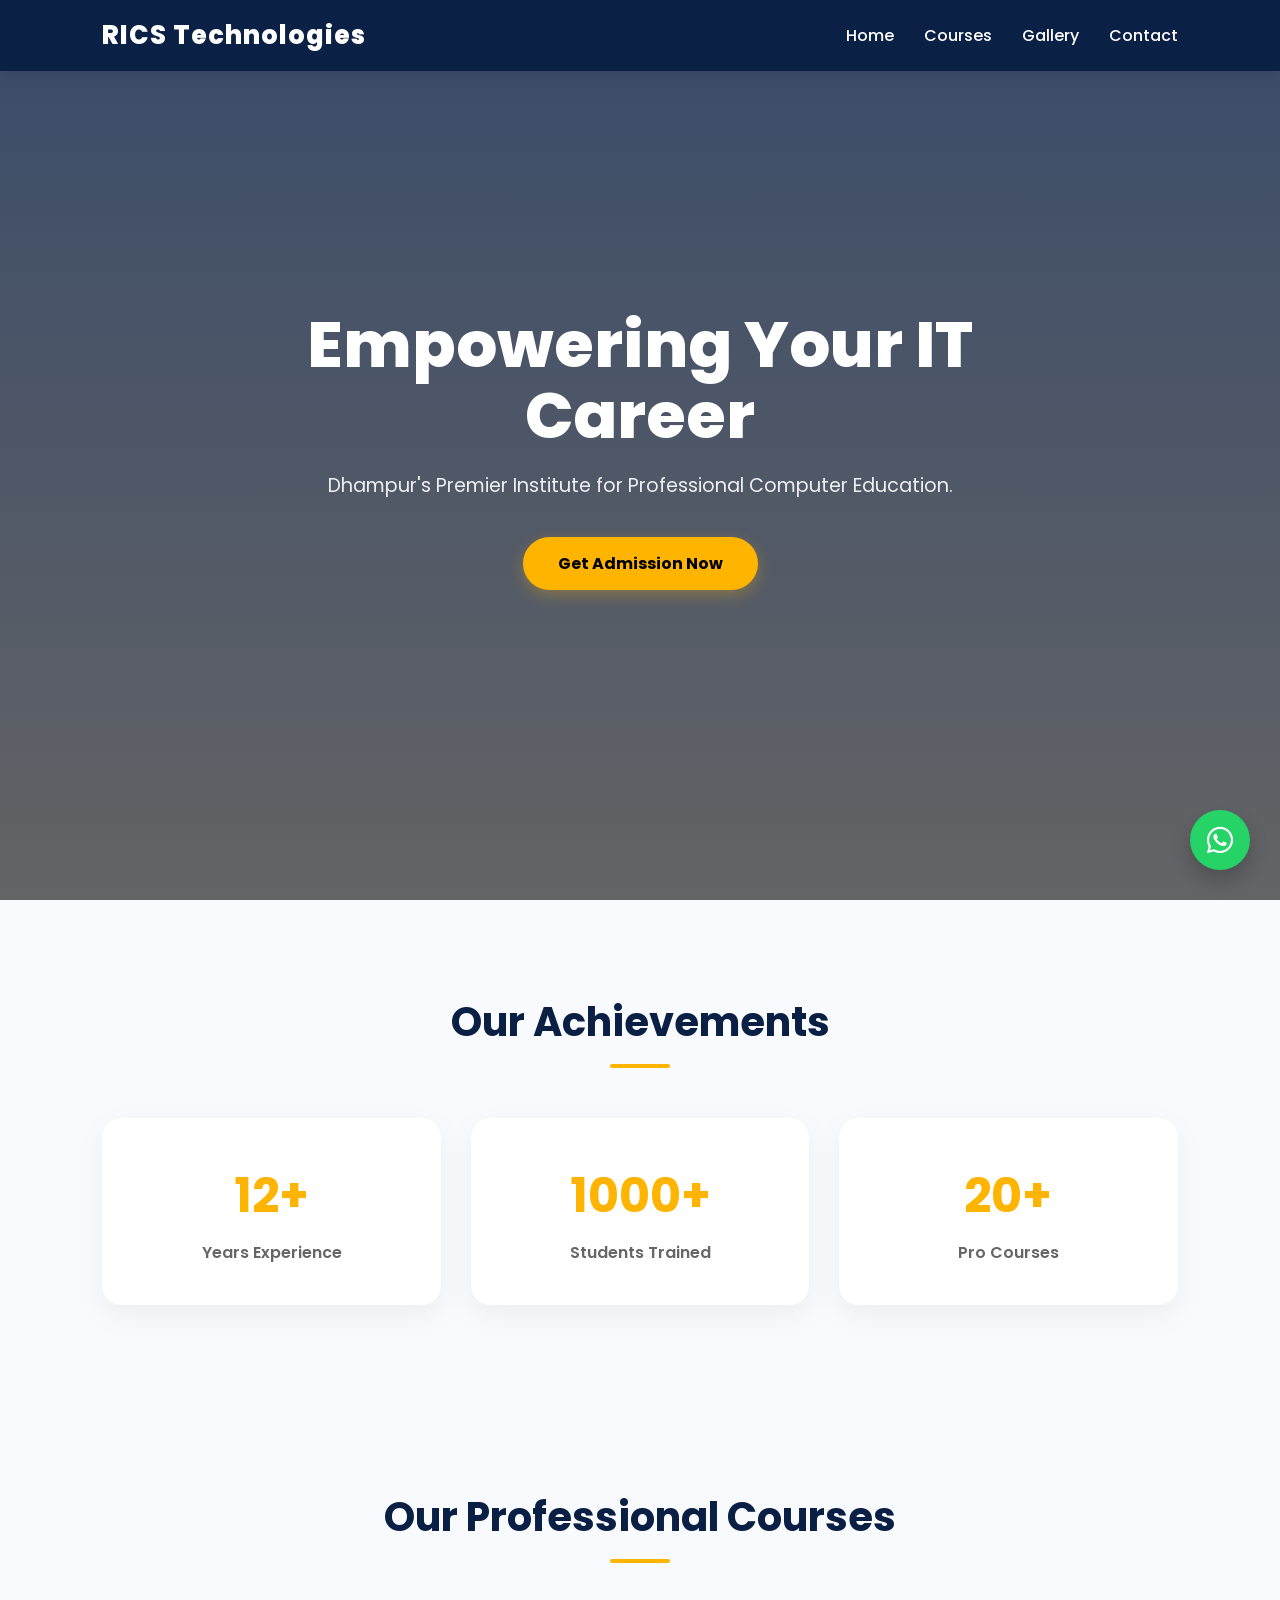
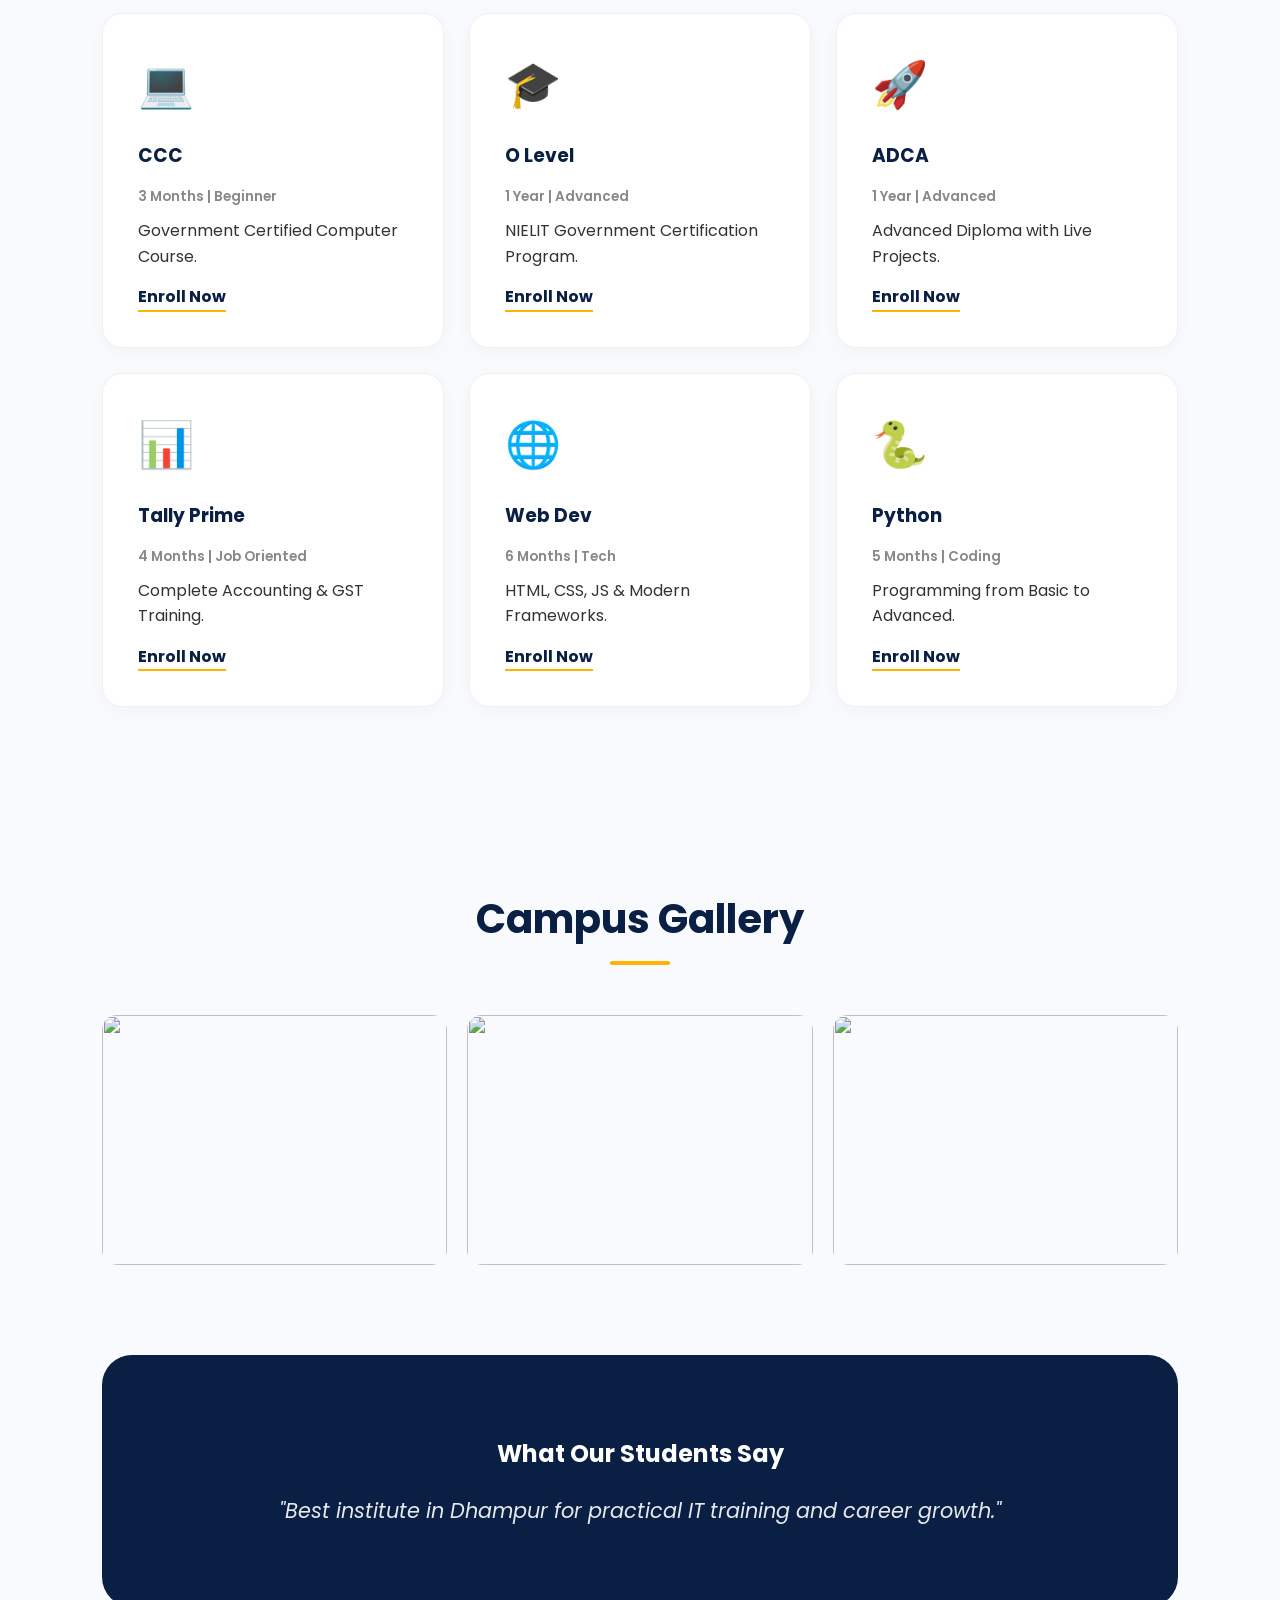
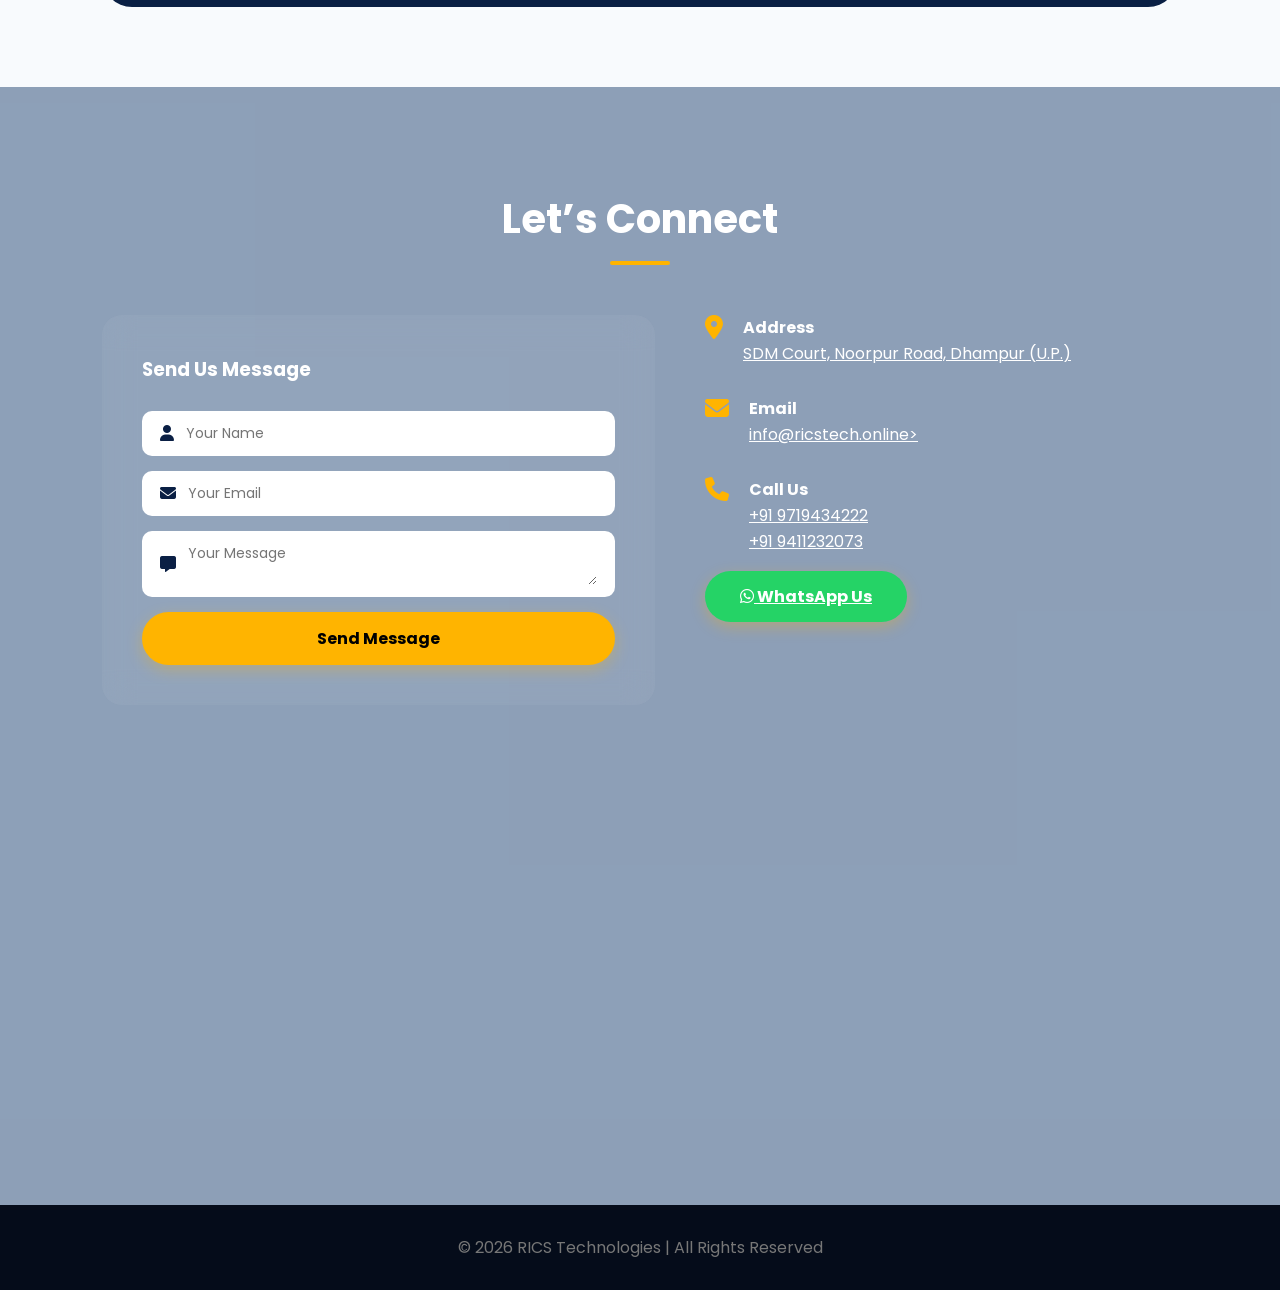
==== index.html @ 9f092f1a "saving changes" ====
<!doctype html>
<html lang="en">
  <head>
    <meta charset="UTF-8" />
    <meta name="viewport" content="width=device-width, initial-scale=1.0" />
    <title>RICS Technologies | Professional IT Institute</title>

    <!-- Fonts & Icons -->
    <link
      rel="stylesheet"
      href="https://cdnjs.cloudflare.com/ajax/libs/font-awesome/6.5.0/css/all.min.css"
    />
    <link
      href="https://fonts.googleapis.com/css2?family=Poppins:wght@300;400;600;700;800&display=swap"
      rel="stylesheet"
    />

    <style>
      :root {
        --primary: #0a1f44;
        --accent: #ffb400;
        --white: #ffffff;
        --bg: #f8fafd;
        --text: #333;
        --transition: all 0.3s ease;
      }

      * {
        margin: 0;
        padding: 0;
        box-sizing: border-box;
        font-family: "Poppins", sans-serif;
      }
      html {
        scroll-behavior: smooth;
      }
      body {
        background: var(--bg);
        color: var(--text);
        line-height: 1.6;
      }

      /* NAVBAR */
      nav {
        position: fixed;
        width: 100%;
        top: 0;
        display: flex;
        justify-content: space-between;
        align-items: center;
        padding: 15px 8%;
        background: rgba(10, 31, 68, 0.96);
        backdrop-filter: blur(10px);
        z-index: 1000;
        box-shadow: 0 4px 15px rgba(0, 0, 0, 0.1);
      }
      nav h2 {
        color: var(--white);
        font-weight: 800;
        font-size: 1.6rem;
        letter-spacing: 1px;
      }
      nav ul {
        display: flex;
        list-style: none;
        gap: 30px;
      }
      nav a {
        color: var(--white);
        text-decoration: none;
        font-weight: 500;
        transition: var(--transition);
      }
      nav a:hover {
        color: var(--accent);
      }

      /* HERO SECTION */
      .hero {
        height: 100vh;
        display: flex;
        align-items: center;
        justify-content: center;
        text-align: center;
        color: var(--white);
        position: relative;
        background-size: cover;
        background-position: center;
        transition: 1s ease-in-out;
      }
      .hero::after {
        content: "";
        position: absolute;
        inset: 0;
        background: linear-gradient(
          to bottom,
          rgba(10, 31, 68, 0.8),
          rgba(0, 0, 0, 0.6)
        );
      }
      .hero-content {
        position: relative;
        z-index: 1;
        max-width: 850px;
        padding: 20px;
      }
      .hero-content h1 {
        font-size: clamp(2.5rem, 6vw, 4rem);
        font-weight: 800;
        margin-bottom: 20px;
        line-height: 1.1;
      }
      .hero-content p {
        font-size: 1.2rem;
        margin-bottom: 35px;
        opacity: 0.9;
      }

      .btn {
        background: var(--accent);
        color: #000;
        padding: 14px 35px;
        border: none;
        border-radius: 50px;
        cursor: pointer;
        font-weight: 700;
        font-size: 1rem;
        transition: var(--transition);
        box-shadow: 0 5px 15px rgba(255, 180, 0, 0.3);
      }
      .btn:hover {
        background: var(--white);
        transform: translateY(-3px);
      }

      /* SECTION COMMON */
      section {
        padding: 90px 8%;
      }
      .title {
        text-align: center;
        margin-bottom: 50px;
        color: var(--primary);
        font-size: 2.5rem;
        font-weight: 700;
      }
      .title::after {
        content: "";
        display: block;
        width: 60px;
        height: 4px;
        background: var(--accent);
        margin: 10px auto;
        border-radius: 2px;
      }

      /* STATS */
      .stats {
        display: grid;
        grid-template-columns: repeat(auto-fit, minmax(200px, 1fr));
        gap: 30px;
        text-align: center;
      }
      .stat {
        background: var(--white);
        padding: 40px;
        border-radius: 20px;
        box-shadow: 0 10px 30px rgba(0, 0, 0, 0.05);
      }
      .stat h3 {
        font-size: 3rem;
        color: var(--accent);
        margin-bottom: 5px;
      }
      .stat p {
        font-weight: 600;
        color: #666;
      }

      /* COURSES GRID */
      .courses {
        display: grid;
        grid-template-columns: repeat(auto-fit, minmax(280px, 1fr));
        gap: 25px;
      }
      .card {
        background: var(--white);
        padding: 35px;
        border-radius: 20px;
        box-shadow: 0 5px 20px rgba(0, 0, 0, 0.03);
        transition: var(--transition);
        border: 1px solid #f0f0f0;
        position: relative;
        overflow: hidden;
      }
      .card:hover {
        transform: translateY(-10px);
        border-color: var(--accent);
        box-shadow: 0 15px 40px rgba(0, 0, 0, 0.1);
      }
      .card-icon {
        font-size: 45px;
        margin-bottom: 20px;
        display: block;
      }
      .card h3 {
        margin-bottom: 15px;
        color: var(--primary);
      }
      .course-info {
        font-size: 0.85rem;
        color: #888;
        font-weight: 600;
        margin-bottom: 10px;
      }
      .enroll-btn {
        display: inline-block;
        margin-top: 15px;
        color: var(--primary);
        font-weight: 700;
        text-decoration: none;
        border-bottom: 2px solid var(--accent);
      }

      /* GALLERY */
      .gallery {
        display: grid;
        grid-template-columns: repeat(auto-fit, minmax(250px, 1fr));
        gap: 20px;
      }
      .gallery img {
        width: 100%;
        height: 250px;
        object-fit: cover;
        border-radius: 15px;
        transition: var(--transition);
        cursor: pointer;
      }
      .gallery img:hover {
        transform: scale(1.03);
      }

      /* TESTIMONIAL */
      .testimonial {
        background: var(--primary);
        color: var(--white);
        text-align: center;
        padding: 80px 8%;
        border-radius: 30px;
        margin: 0 8%;
      }
      .testimonial h2 {
        margin-bottom: 20px;
      }
      .testimonial p {
        font-style: italic;
        font-size: 1.3rem;
        opacity: 0.9;
      }

      /* CONTACT SECTION */
      .premium-contact {
        background: rgb(137 156 181 / 96%);
        color: #fff;
        padding-top: 100px;
        margin-top: 80px;
      }
      .contact-container {
        display: flex;
        gap: 50px;
        flex-wrap: wrap;
        margin-top: 40px;
      }
      .contact-form-box {
        background: rgba(255, 255, 255, 0.05);
        backdrop-filter: blur(15px);
        padding: 40px;
        border-radius: 20px;
        flex: 1;
        min-width: 320px;
      }
      .input-group {
        display: flex;
        align-items: center;
        background: #fff;
        border-radius: 10px;
        margin-bottom: 15px;
        padding: 12px 18px;
      }
      .input-group i {
        color: var(--primary);
        margin-right: 12px;
      }
      .input-group input,
      .input-group textarea {
        border: none;
        outline: none;
        width: 100%;
        font-size: 14px;
      }
      .contact-info-box {
        flex: 1;
        min-width: 300px;
      }
      .info-card {
        display: flex;
        gap: 20px;
        margin-bottom: 30px;
      }
      .info-card i {
        font-size: 24px;
        color: var(--accent);
      }

      /* MAP */
      .map-section {
        margin-top: 60px;
        border-radius: 20px;
        overflow: hidden;
        height: 350px;
      }

      /* POPUP */
      .popup {
        display: none;
        position: fixed;
        inset: 0;
        background: rgba(0, 0, 0, 0.8);
        justify-content: center;
        align-items: center;
        z-index: 2000;
      }
      .popup-content {
        background: #fff;
        padding: 40px;
        border-radius: 20px;
        width: 90%;
        max-width: 400px;
        text-align: center;
        position: relative;
      }
      .close {
        position: absolute;
        top: 15px;
        right: 20px;
        cursor: pointer;
        font-weight: 800;
        font-size: 20px;
      }

      /* WHATSAPP FLOAT */
      .whatsapp {
        position: fixed;
        bottom: 30px;
        right: 30px;
        background: #25d366;
        color: #fff;
        width: 60px;
        height: 60px;
        border-radius: 50%;
        display: flex;
        align-items: center;
        justify-content: center;
        text-decoration: none;
        font-size: 30px;
        box-shadow: 0 10px 20px rgba(0, 0, 0, 0.2);
        z-index: 999;
      }

      footer {
        background: #050c1a;
        color: #777;
        text-align: center;
        padding: 30px;
        margin-top: 0;
      }

      @media (max-width: 768px) {
        nav ul {
          display: none;
        }
        section {
          padding: 60px 5%;
        }
        .hero-content h1 {
          font-size: 2.5rem;
        }
      }
    </style>
  </head>

  <body>
    <nav>
      <h2>RICS Technologies</h2>
      <ul>
        <li><a href="#hero">Home</a></li>
        <li><a href="#courses">Courses</a></li>
        <li><a href="#gallery">Gallery</a></li>
        <li><a href="#contact">Contact</a></li>
      </ul>
    </nav>

    <!-- HERO -->
    <div class="hero" id="hero">
      <div class="hero-content">
        <h1>Empowering Your IT Career</h1>
        <p>Dhampur's Premier Institute for Professional Computer Education.</p>
        <button class="btn" onclick="openPopup()">Get Admission Now</button>
      </div>
    </div>

    <!-- STATS -->
    <section>
      <h2 class="title">Our Achievements</h2>
      <div class="stats">
        <div class="stat">
          <h3>12+</h3>
          <p>Years Experience</p>
        </div>
        <div class="stat">
          <h3>1000+</h3>
          <p>Students Trained</p>
        </div>
        <div class="stat">
          <h3>20+</h3>
          <p>Pro Courses</p>
        </div>
      </div>
    </section>

    <!-- COURSES -->
    <section id="courses">
      <h2 class="title">Our Professional Courses</h2>
      <div class="courses">
        <div class="card">
          <span class="card-icon">💻</span>
          <h3>CCC</h3>
          <p class="course-info">3 Months | Beginner</p>
          <p>Government Certified Computer Course.</p>
          <a href="#" class="enroll-btn">Enroll Now</a>
        </div>
        <div class="card">
          <span class="card-icon">🎓</span>
          <h3>O Level</h3>
          <p class="course-info">1 Year | Advanced</p>
          <p>NIELIT Government Certification Program.</p>
          <a href="#" class="enroll-btn">Enroll Now</a>
        </div>
        <div class="card">
          <span class="card-icon">🚀</span>
          <h3>ADCA</h3>
          <p class="course-info">1 Year | Advanced</p>
          <p>Advanced Diploma with Live Projects.</p>
          <a href="#" class="enroll-btn">Enroll Now</a>
        </div>
        <div class="card">
          <span class="card-icon">📊</span>
          <h3>Tally Prime</h3>
          <p class="course-info">4 Months | Job Oriented</p>
          <p>Complete Accounting & GST Training.</p>
          <a href="#" class="enroll-btn">Enroll Now</a>
        </div>
        <div class="card">
          <span class="card-icon">🌐</span>
          <h3>Web Dev</h3>
          <p class="course-info">6 Months | Tech</p>
          <p>HTML, CSS, JS & Modern Frameworks.</p>
          <a href="#" class="enroll-btn">Enroll Now</a>
        </div>
        <div class="card">
          <span class="card-icon">🐍</span>
          <h3>Python</h3>
          <p class="course-info">5 Months | Coding</p>
          <p>Programming from Basic to Advanced.</p>
          <a href="#" class="enroll-btn">Enroll Now</a>
        </div>
      </div>
    </section>

    <!-- GALLERY -->
    <section id="gallery">
      <h2 class="title">Campus Gallery</h2>
      <div class="gallery">
        <img
          src="https://images.unsplash.com/photo-1581092795360-fd1ca04f0952"
        />
        <img
          src="https://images.unsplash.com/photo-1523240795612-9a054b0db644"
        />
        <img
          src="https://images.unsplash.com/photo-1519389950473-47ba0277781c"
        />
      </div>
    </section>

    <!-- TESTIMONIAL -->
    <div class="testimonial">
      <h2>What Our Students Say</h2>
      <p>
        "Best institute in Dhampur for practical IT training and career growth."
      </p>
    </div>

    <!-- CONTACT SECTION -->
    <section id="contact" class="premium-contact">
      <h2 class="title" style="color: #fff">Let’s Connect</h2>
      <div class="contact-container">
        <div class="contact-form-box">
          <h3>Send Us Message</h3>
          <br />
          <form id="contact-form">
            <div class="input-group">
              <i class="fa fa-user"></i>
              <input type="text" name="Name" placeholder="Your Name" required />
            </div>
            <div class="input-group">
              <i class="fa fa-envelope"></i>
              <input
                type="email"
                name="Email"
                placeholder="Your Email"
                required
              />
            </div>
            <div class="input-group textarea">
              <i class="fa fa-message"></i>
              <textarea
                name="Message"
                placeholder="Your Message"
                required
              ></textarea>
            </div>
            <button
              type="submit"
              id="contact-submit-btn"
              class="btn"
              style="width: 100%"
            >
              Send Message
            </button>
          </form>
        </div>

        <div class="contact-info-box">
          <div class="info-card">
            <i class="fa fa-location-dot"></i>
            <div>
              <h4>Address</h4>
              <p>
                <a
                  href="https://maps.app.goo.gl/mEq5Cb1r4C9tbpVVA"
                  target="_blank"
                  style="color: #fff"
                >
                  SDM Court, Noorpur Road, Dhampur (U.P.)</a
                >
              </p>
            </div>
          </div>
          <div class="info-card">
            <i class="fa fa-envelope"></i>
            <div>
              <h4>Email</h4>

              <a href="mailto:info@ricstech.online" style="color: #fff"
                ><p>info@ricstech.online></p></a
              >
            </div>
          </div>
          <div class="info-card">
            <i class="fa fa-phone"></i>
            <div>
              <h4>Call Us</h4>
              <p>
                <a href="tel:+91 9719434222" style="color: #fff"
                  >+91 9719434222</a
                ><br /><a href="tel:+91 9411232073" style="color: #fff"
                  >+91 9411232073</a
                >
              </p>
            </div>
          </div>
          <a
            href="https://wa.me/919411232073"
            class="btn"
            style="background: #25d366; color: #fff"
            ><p class="fa-brands fa-whatsapp"></p>
            WhatsApp Us</a
          >
        </div>
      </div>

      <div class="map-section">
        <iframe
          src="https://www.google.com/maps?q=RICS TECHNOLOGIES&output=embed"
          width="100%"
          height="100%"
          style="border: 0"
          loading="lazy"
        ></iframe>
      </div>
    </section>

    <footer>&copy; 2026 RICS Technologies | All Rights Reserved</footer>

    <!-- WHATSAPP FLOAT -->
    <a href="https://wa.me/919719434222" class="whatsapp"
      ><i class="fab fa-whatsapp"></i
    ></a>

    <!-- UPDATE KIYA HUA POPUP -->
    <div class="popup" id="popup">
      <div class="popup-content">
        <span class="close" onclick="closePopup()">&times;</span>
        <h3>Admission Form</h3>
        <br />
        <!-- Form Tag Add Kiya -->
        <form id="admission-form">
          <div class="input-group" style="border: 1px solid #ddd">
            <input type="text" name="Name" placeholder="Full Name" required />
          </div>
          <div class="input-group" style="border: 1px solid #ddd">
            <input
              type="text"
              name="Mobile"
              placeholder="Mobile Number"
              required
            />
          </div>
          <button type="submit" class="btn" id="submit-btn" style="width: 100%">
            Submit Inquiry
          </button>
        </form>
        <p id="msg" style="margin-top: 10px; color: green; display: none">
          Details Sent Successfully!
        </p>
      </div>
    </div>
    <script>
      // APNA NAYA DEPLOYMENT URL YAHAN DALEIN
      const scriptURL =
        "https://script.google.com/macros/s/AKfycbzqbFz6aF3me75hAZCujZUnPX1qGLbH21ejGn_hVXcj0sV1BspOyEa3cQ0kqvNYjyHE/exec";

      // --- 1. ADMISSION FORM LOGIC (Popup wala) ---
      const admissionForm = document.getElementById("admission-form");
      const admissionBtn = document.getElementById("submit-btn");
      const msg = document.getElementById("msg");

      admissionForm.addEventListener("submit", (e) => {
        e.preventDefault();
        admissionBtn.innerHTML = "Sending...";

        fetch(scriptURL, { method: "POST", body: new FormData(admissionForm) })
          .then((response) => {
            msg.style.display = "block";
            admissionForm.reset();
            admissionBtn.innerHTML = "Submit Inquiry";
            setTimeout(() => {
              msg.style.display = "none";
              closePopup();
            }, 3000);
          })
          .catch((error) => console.error("Error!", error.message));
      });

      // --- 2. CONTACT FORM LOGIC (Niche wala) ---
      const contactForm = document.getElementById("contact-form");
      const contactBtn = document.getElementById("contact-submit-btn");

      if (contactForm) {
        contactForm.addEventListener("submit", (e) => {
          e.preventDefault();
          contactBtn.innerHTML = "Sending...";

          fetch(scriptURL, { method: "POST", body: new FormData(contactForm) })
            .then((response) => {
              alert("Message sent successfully to Rohit!");
              contactForm.reset();
              contactBtn.innerHTML = "Send Message";
            })
            .catch((error) => {
              console.error("Error!", error.message);
              contactBtn.innerHTML = "Send Message";
            });
        });
      }
    </script>
    <script>
      // Popup logic
      function openPopup() {
        document.getElementById("popup").style.display = "flex";
      }
      function closePopup() {
        document.getElementById("popup").style.display = "none";
      }

      // Hero Slider
      const hero = document.getElementById("hero");
      let images = [
        "https://images.unsplash.com/photo-1521737604893-d14cc237f11d",
        "https://images.unsplash.com/photo-1519389950473-47ba0277781c",
        "https://images.unsplash.com/photo-1581092795360-fd1ca04f0952",
      ];
      let idx = 0;
      function changeBg() {
        hero.style.backgroundImage = `url(${images[idx]})`;
        idx = (idx + 1) % images.length;
      }
      changeBg();
      setInterval(changeBg, 5000);
    </script>
  </body>
</html>
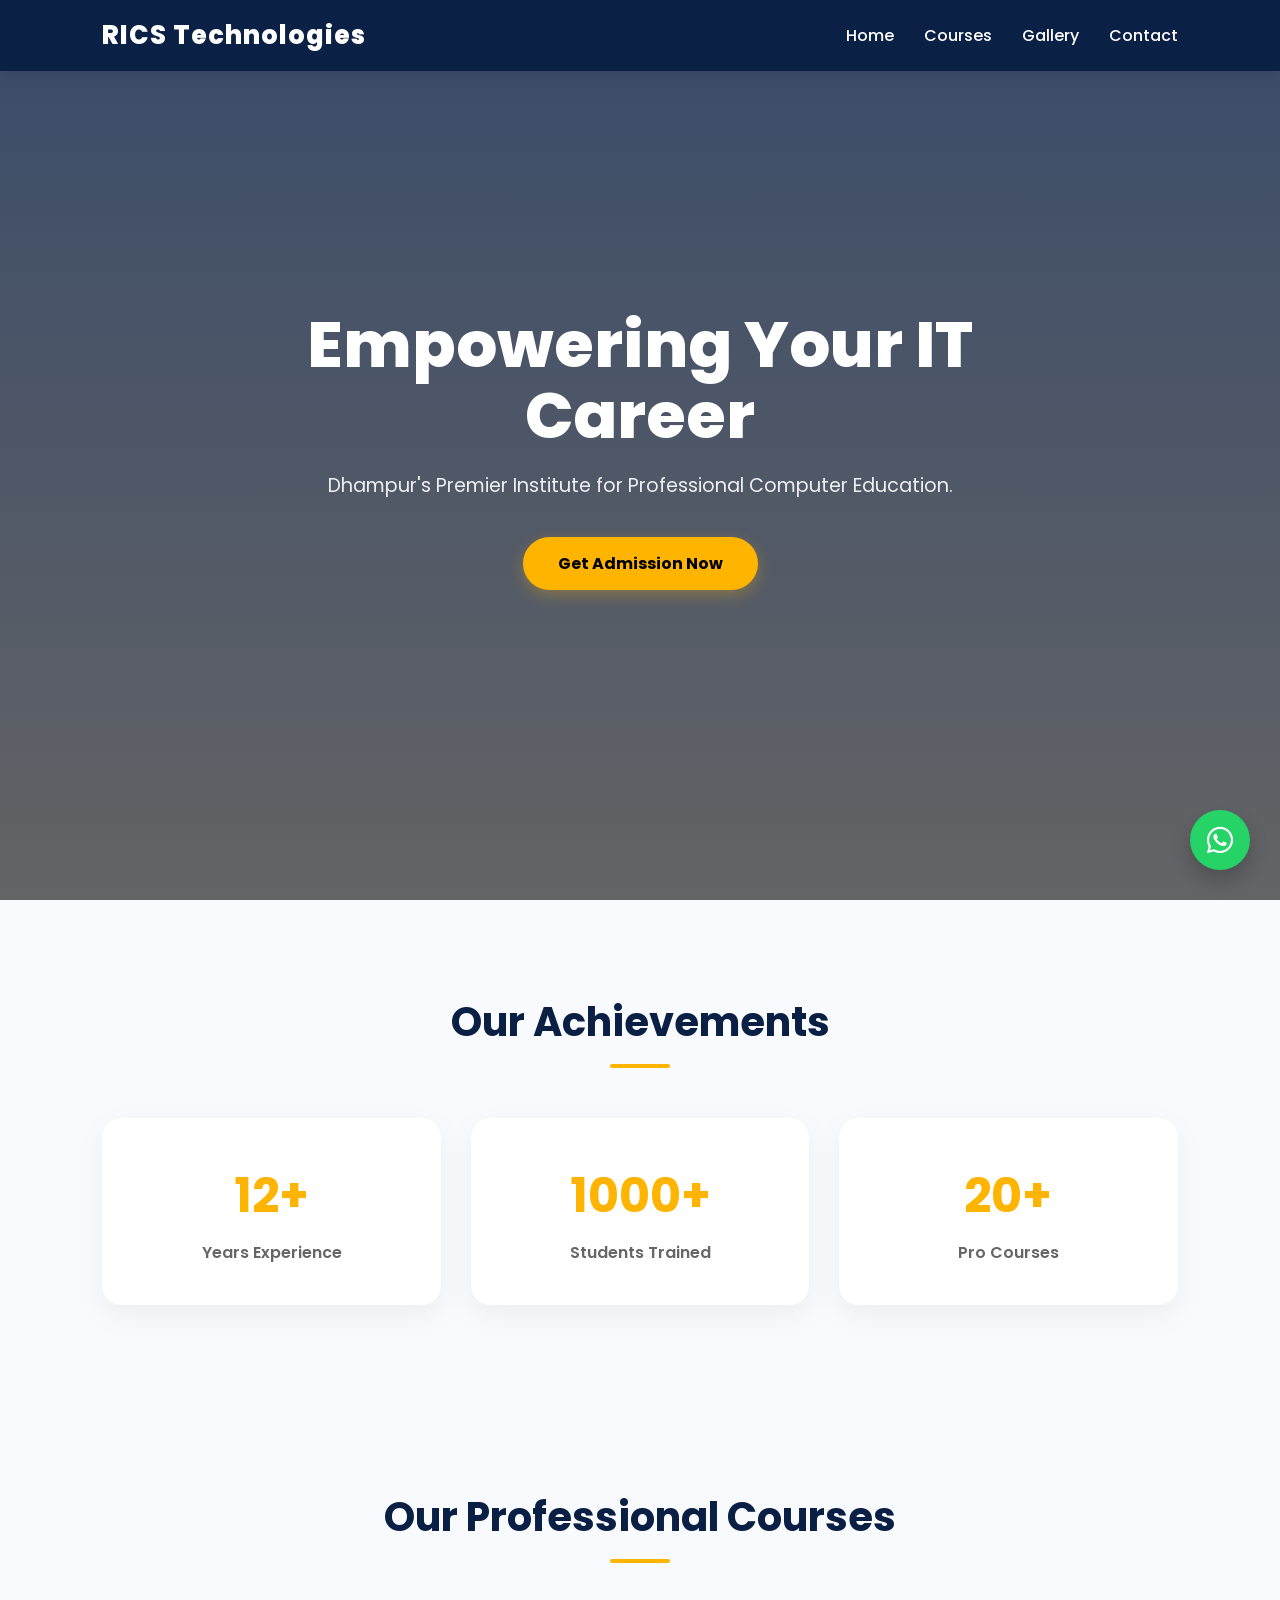
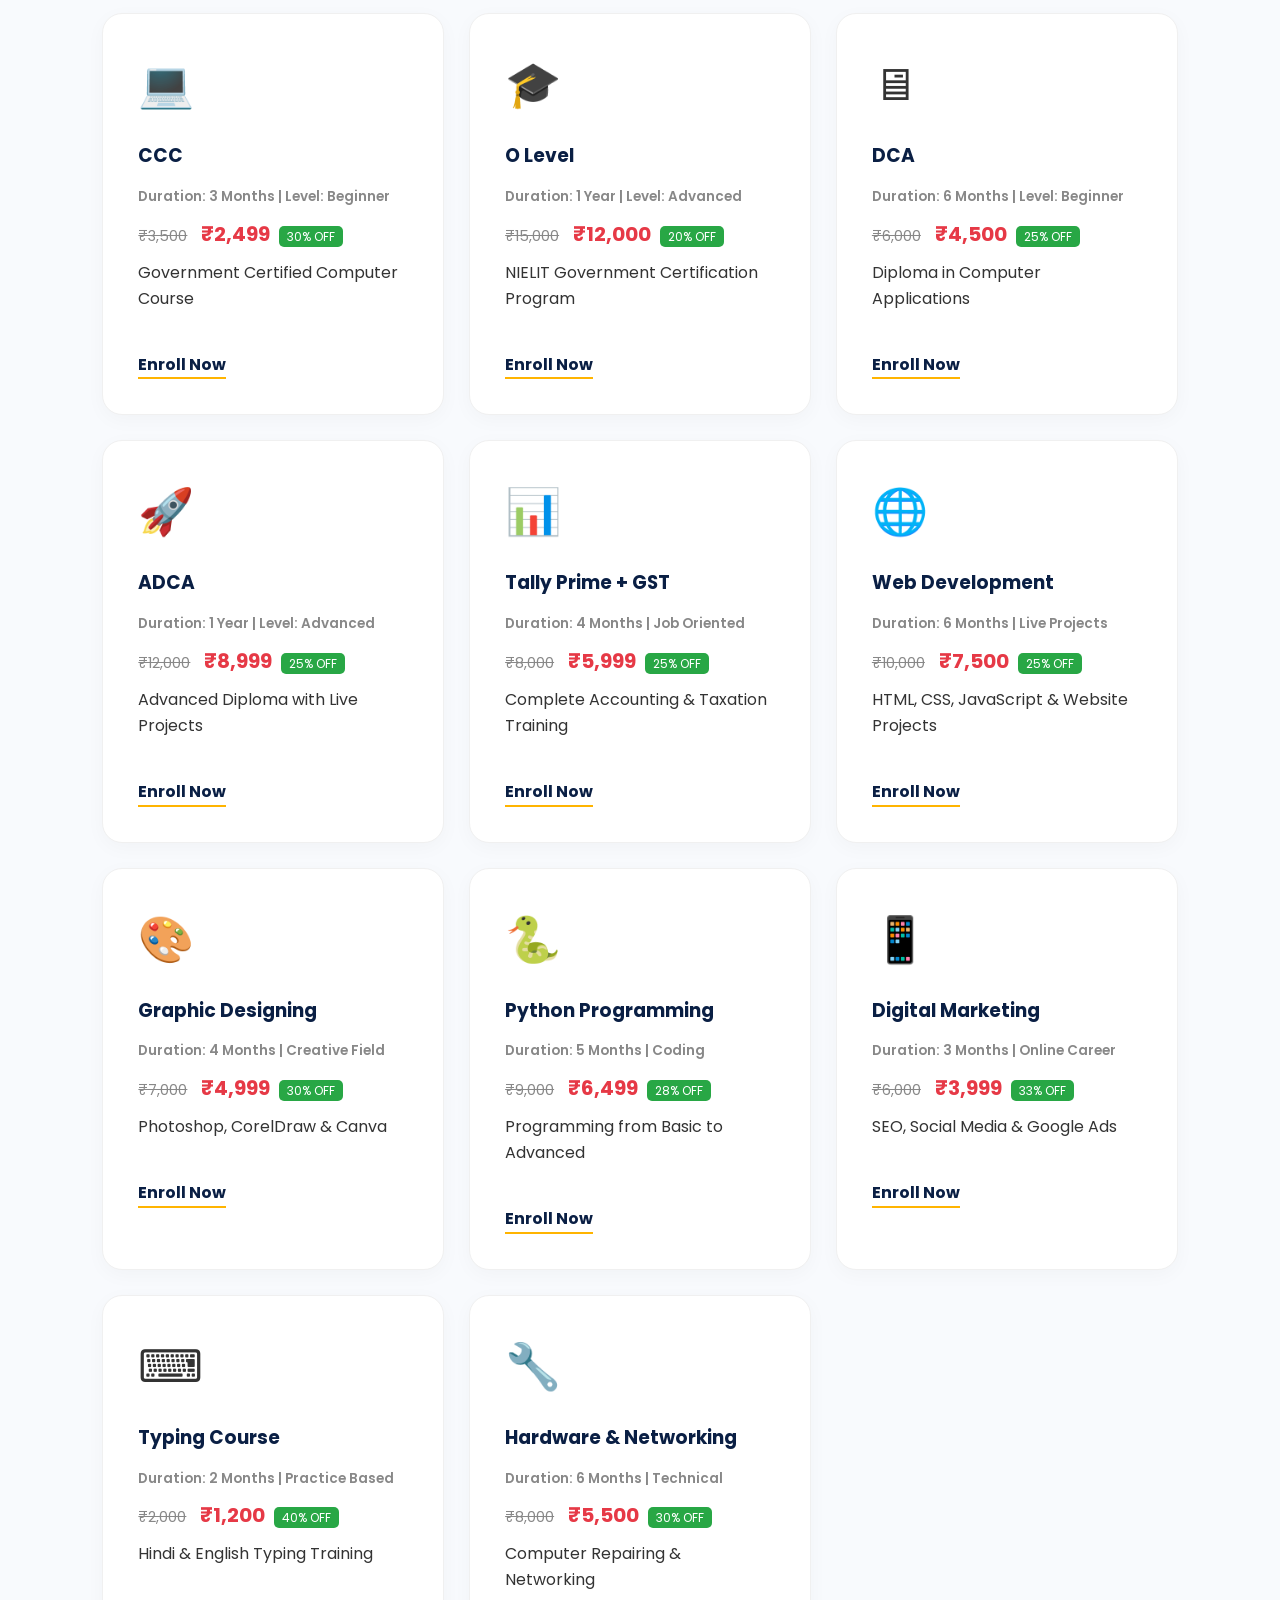
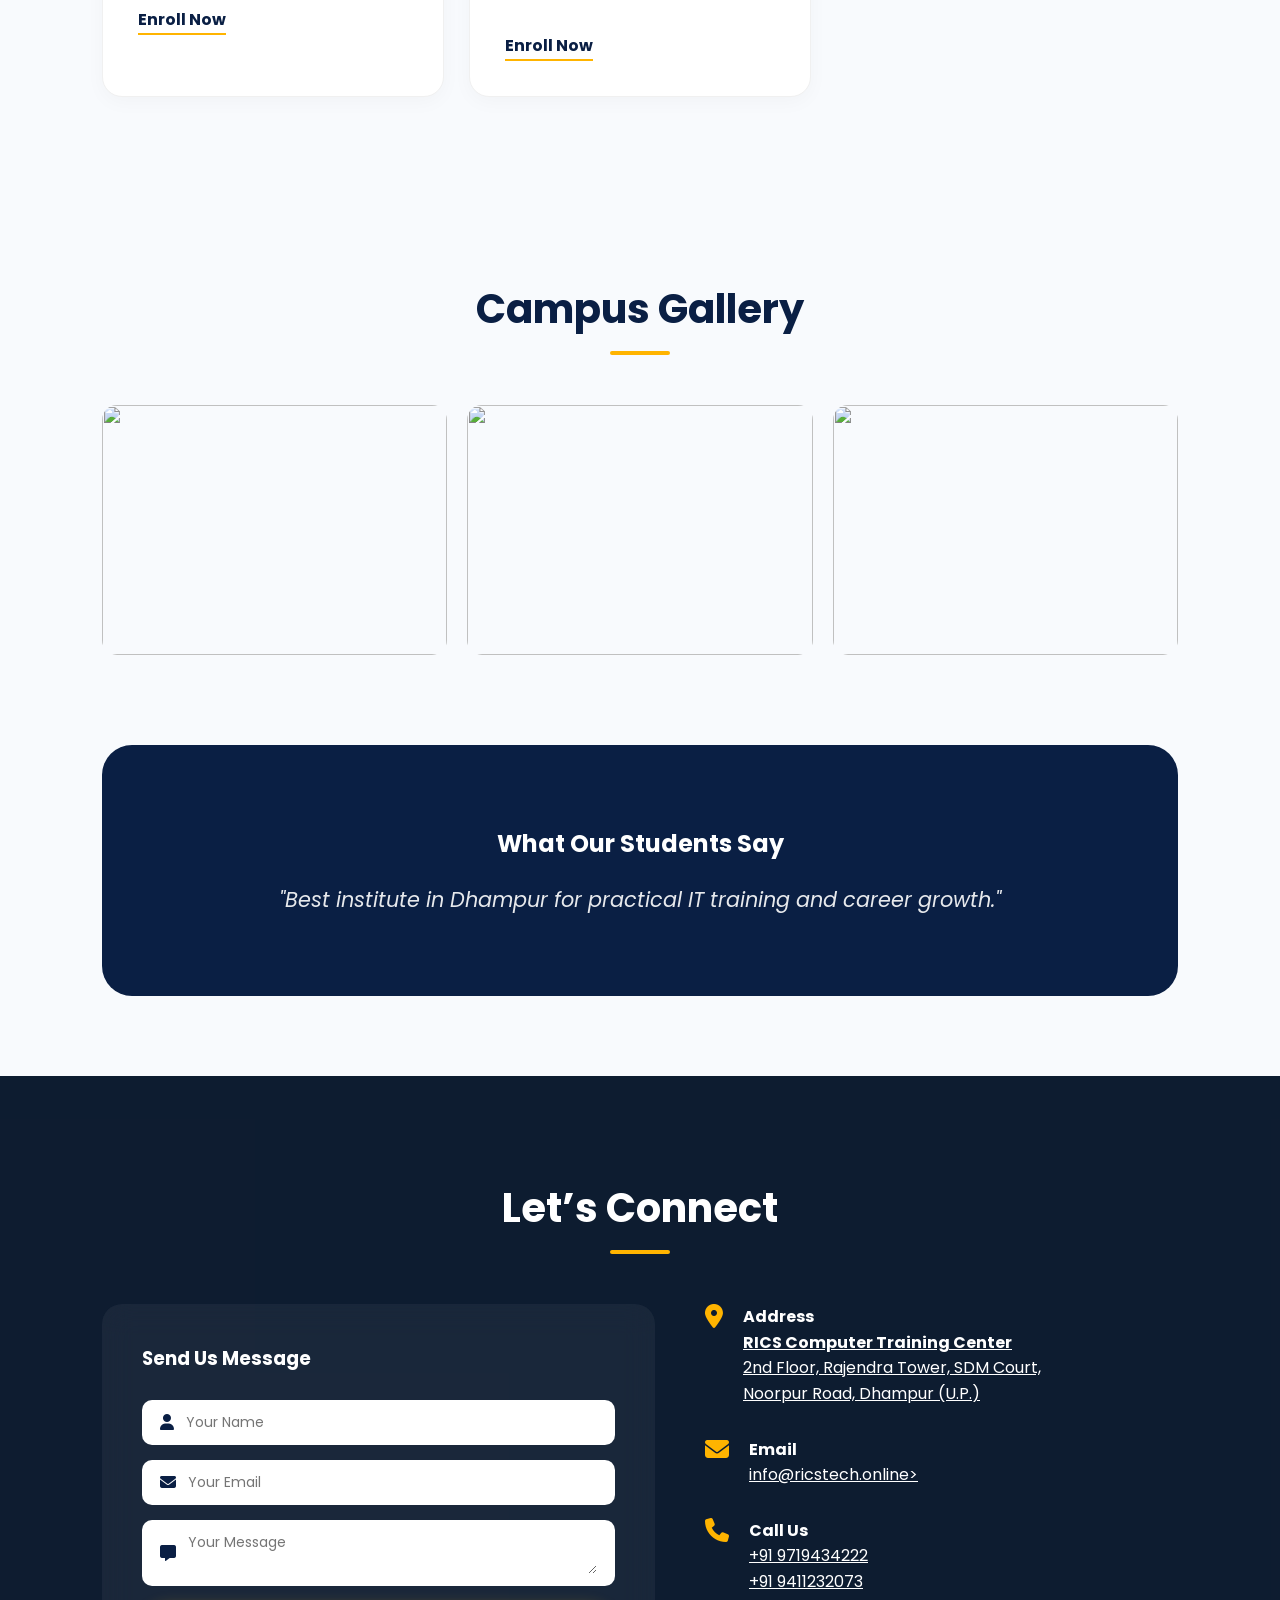
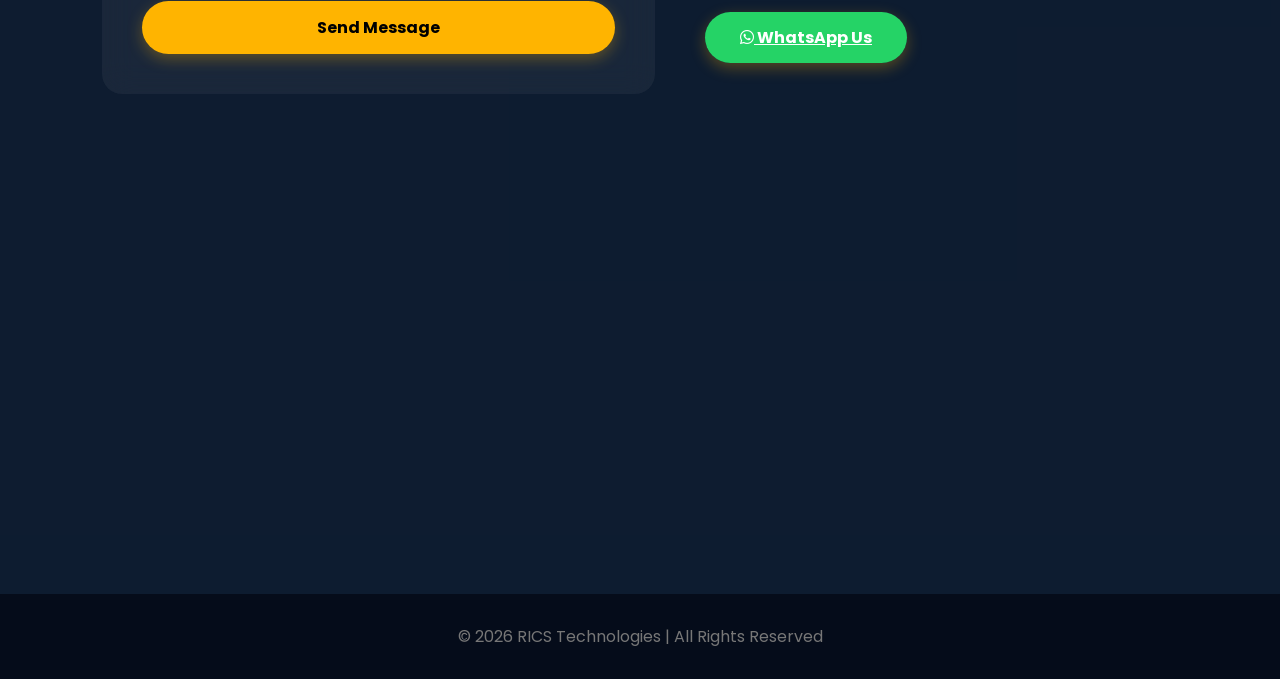
==== commit 3bc9694d: "saving changes" ====
--- a/index.html
+++ b/index.html
@@ -14,7 +14,6 @@
       href="https://fonts.googleapis.com/css2?family=Poppins:wght@300;400;600;700;800&display=swap"
       rel="stylesheet"
     />
-
     <style>
       :root {
         --primary: #0a1f44;
@@ -260,7 +259,7 @@
 
       /* CONTACT SECTION */
       .premium-contact {
-        background: rgb(137 156 181 / 96%);
+        background: rgba(4, 19, 40, 0.96);
         color: #fff;
         padding-top: 100px;
         margin-top: 80px;
@@ -386,6 +385,30 @@
           font-size: 2.5rem;
         }
       }
+      /* Price Styling */
+      .price-container {
+        margin: 10px 0;
+      }
+      .original-price {
+        text-decoration: line-through;
+        color: #888;
+        font-size: 0.9rem;
+        margin-right: 10px;
+      }
+      .discount-price {
+        color: #e63946; /* Red color for price */
+        font-size: 1.25rem;
+        font-weight: 700;
+      }
+      .discount-badge {
+        background: #28a745;
+        color: white;
+        padding: 2px 8px;
+        border-radius: 5px;
+        font-size: 0.75rem;
+        vertical-align: middle;
+        margin-left: 5px;
+      }
     </style>
   </head>
 
@@ -429,54 +452,199 @@
     </section>
 
     <!-- COURSES -->
+    <!-- COURSES -->
     <section id="courses">
       <h2 class="title">Our Professional Courses</h2>
+
       <div class="courses">
-        <div class="card">
-          <span class="card-icon">💻</span>
+        <!-- CCC -->
+        <div class="card">
+          <div class="card-icon">💻</div>
           <h3>CCC</h3>
-          <p class="course-info">3 Months | Beginner</p>
-          <p>Government Certified Computer Course.</p>
-          <a href="#" class="enroll-btn">Enroll Now</a>
-        </div>
-        <div class="card">
-          <span class="card-icon">🎓</span>
+          <p class="course-info">Duration: 3 Months | Level: Beginner</p>
+          <div class="price-container">
+            <span class="original-price">₹3,500</span>
+            <span class="discount-price">₹2,499</span>
+            <span class="discount-badge">30% OFF</span>
+          </div>
+          <p>Government Certified Computer Course</p>
+          <br />
+          <a href="javascript:void(0)" onclick="openPopup()" class="enroll-btn"
+            >Enroll Now</a
+          >
+        </div>
+
+        <!-- O Level -->
+        <div class="card">
+          <div class="card-icon">🎓</div>
           <h3>O Level</h3>
-          <p class="course-info">1 Year | Advanced</p>
-          <p>NIELIT Government Certification Program.</p>
-          <a href="#" class="enroll-btn">Enroll Now</a>
-        </div>
-        <div class="card">
-          <span class="card-icon">🚀</span>
+          <p class="course-info">Duration: 1 Year | Level: Advanced</p>
+          <div class="price-container">
+            <span class="original-price">₹15,000</span>
+            <span class="discount-price">₹12,000</span>
+            <span class="discount-badge">20% OFF</span>
+          </div>
+          <p>NIELIT Government Certification Program</p>
+          <br />
+          <a href="javascript:void(0)" onclick="openPopup()" class="enroll-btn"
+            >Enroll Now</a
+          >
+        </div>
+
+        <!-- DCA -->
+        <div class="card">
+          <div class="card-icon">🖥</div>
+          <h3>DCA</h3>
+          <p class="course-info">Duration: 6 Months | Level: Beginner</p>
+          <div class="price-container">
+            <span class="original-price">₹6,000</span>
+            <span class="discount-price">₹4,500</span>
+            <span class="discount-badge">25% OFF</span>
+          </div>
+          <p>Diploma in Computer Applications</p>
+          <br />
+          <a href="javascript:void(0)" onclick="openPopup()" class="enroll-btn"
+            >Enroll Now</a
+          >
+        </div>
+
+        <!-- ADCA -->
+        <div class="card">
+          <div class="card-icon">🚀</div>
           <h3>ADCA</h3>
-          <p class="course-info">1 Year | Advanced</p>
-          <p>Advanced Diploma with Live Projects.</p>
-          <a href="#" class="enroll-btn">Enroll Now</a>
-        </div>
-        <div class="card">
-          <span class="card-icon">📊</span>
-          <h3>Tally Prime</h3>
-          <p class="course-info">4 Months | Job Oriented</p>
-          <p>Complete Accounting & GST Training.</p>
-          <a href="#" class="enroll-btn">Enroll Now</a>
-        </div>
-        <div class="card">
-          <span class="card-icon">🌐</span>
-          <h3>Web Dev</h3>
-          <p class="course-info">6 Months | Tech</p>
-          <p>HTML, CSS, JS & Modern Frameworks.</p>
-          <a href="#" class="enroll-btn">Enroll Now</a>
-        </div>
-        <div class="card">
-          <span class="card-icon">🐍</span>
-          <h3>Python</h3>
-          <p class="course-info">5 Months | Coding</p>
-          <p>Programming from Basic to Advanced.</p>
-          <a href="#" class="enroll-btn">Enroll Now</a>
+          <p class="course-info">Duration: 1 Year | Level: Advanced</p>
+          <div class="price-container">
+            <span class="original-price">₹12,000</span>
+            <span class="discount-price">₹8,999</span>
+            <span class="discount-badge">25% OFF</span>
+          </div>
+          <p>Advanced Diploma with Live Projects</p>
+          <br />
+          <a href="javascript:void(0)" onclick="openPopup()" class="enroll-btn"
+            >Enroll Now</a
+          >
+        </div>
+
+        <!-- Tally Prime + GST -->
+        <div class="card">
+          <div class="card-icon">📊</div>
+          <h3>Tally Prime + GST</h3>
+          <p class="course-info">Duration: 4 Months | Job Oriented</p>
+          <div class="price-container">
+            <span class="original-price">₹8,000</span>
+            <span class="discount-price">₹5,999</span>
+            <span class="discount-badge">25% OFF</span>
+          </div>
+          <p>Complete Accounting & Taxation Training</p>
+          <br />
+          <a href="javascript:void(0)" onclick="openPopup()" class="enroll-btn"
+            >Enroll Now</a
+          >
+        </div>
+
+        <!-- Web Development -->
+        <div class="card">
+          <div class="card-icon">🌐</div>
+          <h3>Web Development</h3>
+          <p class="course-info">Duration: 6 Months | Live Projects</p>
+          <div class="price-container">
+            <span class="original-price">₹10,000</span>
+            <span class="discount-price">₹7,500</span>
+            <span class="discount-badge">25% OFF</span>
+          </div>
+          <p>HTML, CSS, JavaScript & Website Projects</p>
+          <br />
+          <a href="javascript:void(0)" onclick="openPopup()" class="enroll-btn"
+            >Enroll Now</a
+          >
+        </div>
+
+        <!-- Graphic Designing -->
+        <div class="card">
+          <div class="card-icon">🎨</div>
+          <h3>Graphic Designing</h3>
+          <p class="course-info">Duration: 4 Months | Creative Field</p>
+          <div class="price-container">
+            <span class="original-price">₹7,000</span>
+            <span class="discount-price">₹4,999</span>
+            <span class="discount-badge">30% OFF</span>
+          </div>
+          <p>Photoshop, CorelDraw & Canva</p>
+          <br />
+          <a href="javascript:void(0)" onclick="openPopup()" class="enroll-btn"
+            >Enroll Now</a
+          >
+        </div>
+
+        <!-- Python Programming -->
+        <div class="card">
+          <div class="card-icon">🐍</div>
+          <h3>Python Programming</h3>
+          <p class="course-info">Duration: 5 Months | Coding</p>
+          <div class="price-container">
+            <span class="original-price">₹9,000</span>
+            <span class="discount-price">₹6,499</span>
+            <span class="discount-badge">28% OFF</span>
+          </div>
+          <p>Programming from Basic to Advanced</p>
+          <br />
+          <a href="javascript:void(0)" onclick="openPopup()" class="enroll-btn"
+            >Enroll Now</a
+          >
+        </div>
+
+        <!-- Digital Marketing -->
+        <div class="card">
+          <div class="card-icon">📱</div>
+          <h3>Digital Marketing</h3>
+          <p class="course-info">Duration: 3 Months | Online Career</p>
+          <div class="price-container">
+            <span class="original-price">₹6,000</span>
+            <span class="discount-price">₹3,999</span>
+            <span class="discount-badge">33% OFF</span>
+          </div>
+          <p>SEO, Social Media & Google Ads</p>
+          <br />
+          <a href="javascript:void(0)" onclick="openPopup()" class="enroll-btn"
+            >Enroll Now</a
+          >
+        </div>
+
+        <!-- Typing Course -->
+        <div class="card">
+          <div class="card-icon">⌨</div>
+          <h3>Typing Course</h3>
+          <p class="course-info">Duration: 2 Months | Practice Based</p>
+          <div class="price-container">
+            <span class="original-price">₹2,000</span>
+            <span class="discount-price">₹1,200</span>
+            <span class="discount-badge">40% OFF</span>
+          </div>
+          <p>Hindi & English Typing Training</p>
+          <br />
+          <a href="javascript:void(0)" onclick="openPopup()" class="enroll-btn"
+            >Enroll Now</a
+          >
+        </div>
+
+        <!-- Hardware & Networking -->
+        <div class="card">
+          <div class="card-icon">🔧</div>
+          <h3>Hardware & Networking</h3>
+          <p class="course-info">Duration: 6 Months | Technical</p>
+          <div class="price-container">
+            <span class="original-price">₹8,000</span>
+            <span class="discount-price">₹5,500</span>
+            <span class="discount-badge">30% OFF</span>
+          </div>
+          <p>Computer Repairing & Networking</p>
+          <br />
+          <a href="javascript:void(0)" onclick="openPopup()" class="enroll-btn"
+            >Enroll Now</a
+          >
         </div>
       </div>
     </section>
-
     <!-- GALLERY -->
     <section id="gallery">
       <h2 class="title">Campus Gallery</h2>
@@ -552,7 +720,11 @@
                   target="_blank"
                   style="color: #fff"
                 >
-                  SDM Court, Noorpur Road, Dhampur (U.P.)</a
+                  <b>RICS Computer Training Center</b>
+                  <br />
+                  2nd Floor, Rajendra Tower, SDM Court,
+                  <br />
+                  Noorpur Road, Dhampur (U.P.)</a
                 >
               </p>
             </div>
@@ -618,6 +790,34 @@
         <form id="admission-form">
           <div class="input-group" style="border: 1px solid #ddd">
             <input type="text" name="Name" placeholder="Full Name" required />
+          </div>
+          <!-- YAHAN DROPDOWN HAI -->
+          <div class="input-group" style="border: 1px solid #ddd">
+            <select
+              name="Course"
+              required
+              style="
+                width: 100%;
+                border: none;
+                outline: none;
+                background: transparent;
+              "
+            >
+              <option value="" disabled selected>Select Course</option>
+              <option value="CCC">CCC</option>
+              <option value="O Level">O Level</option>
+              <option value="DCA">DCA</option>
+              <option value="ADCA">ADCA</option>
+              <option value="Tally Prime + GST">Tally Prime + GST</option>
+              <option value="Web Development">Web Development</option>
+              <option value="Graphic Designing">Graphic Designing</option>
+              <option value="Python Programming">Python Programming</option>
+              <option value="Digital Marketing">Digital Marketing</option>
+              <option value="Typing Course">Typing Course</option>
+              <option value="Hardware & Networking">
+                Hardware & Networking
+              </option>
+            </select>
           </div>
           <div class="input-group" style="border: 1px solid #ddd">
             <input
@@ -674,7 +874,7 @@
 
           fetch(scriptURL, { method: "POST", body: new FormData(contactForm) })
             .then((response) => {
-              alert("Message sent successfully to Rohit!");
+              alert("Message sent successfully to us!");
               contactForm.reset();
               contactBtn.innerHTML = "Send Message";
             })
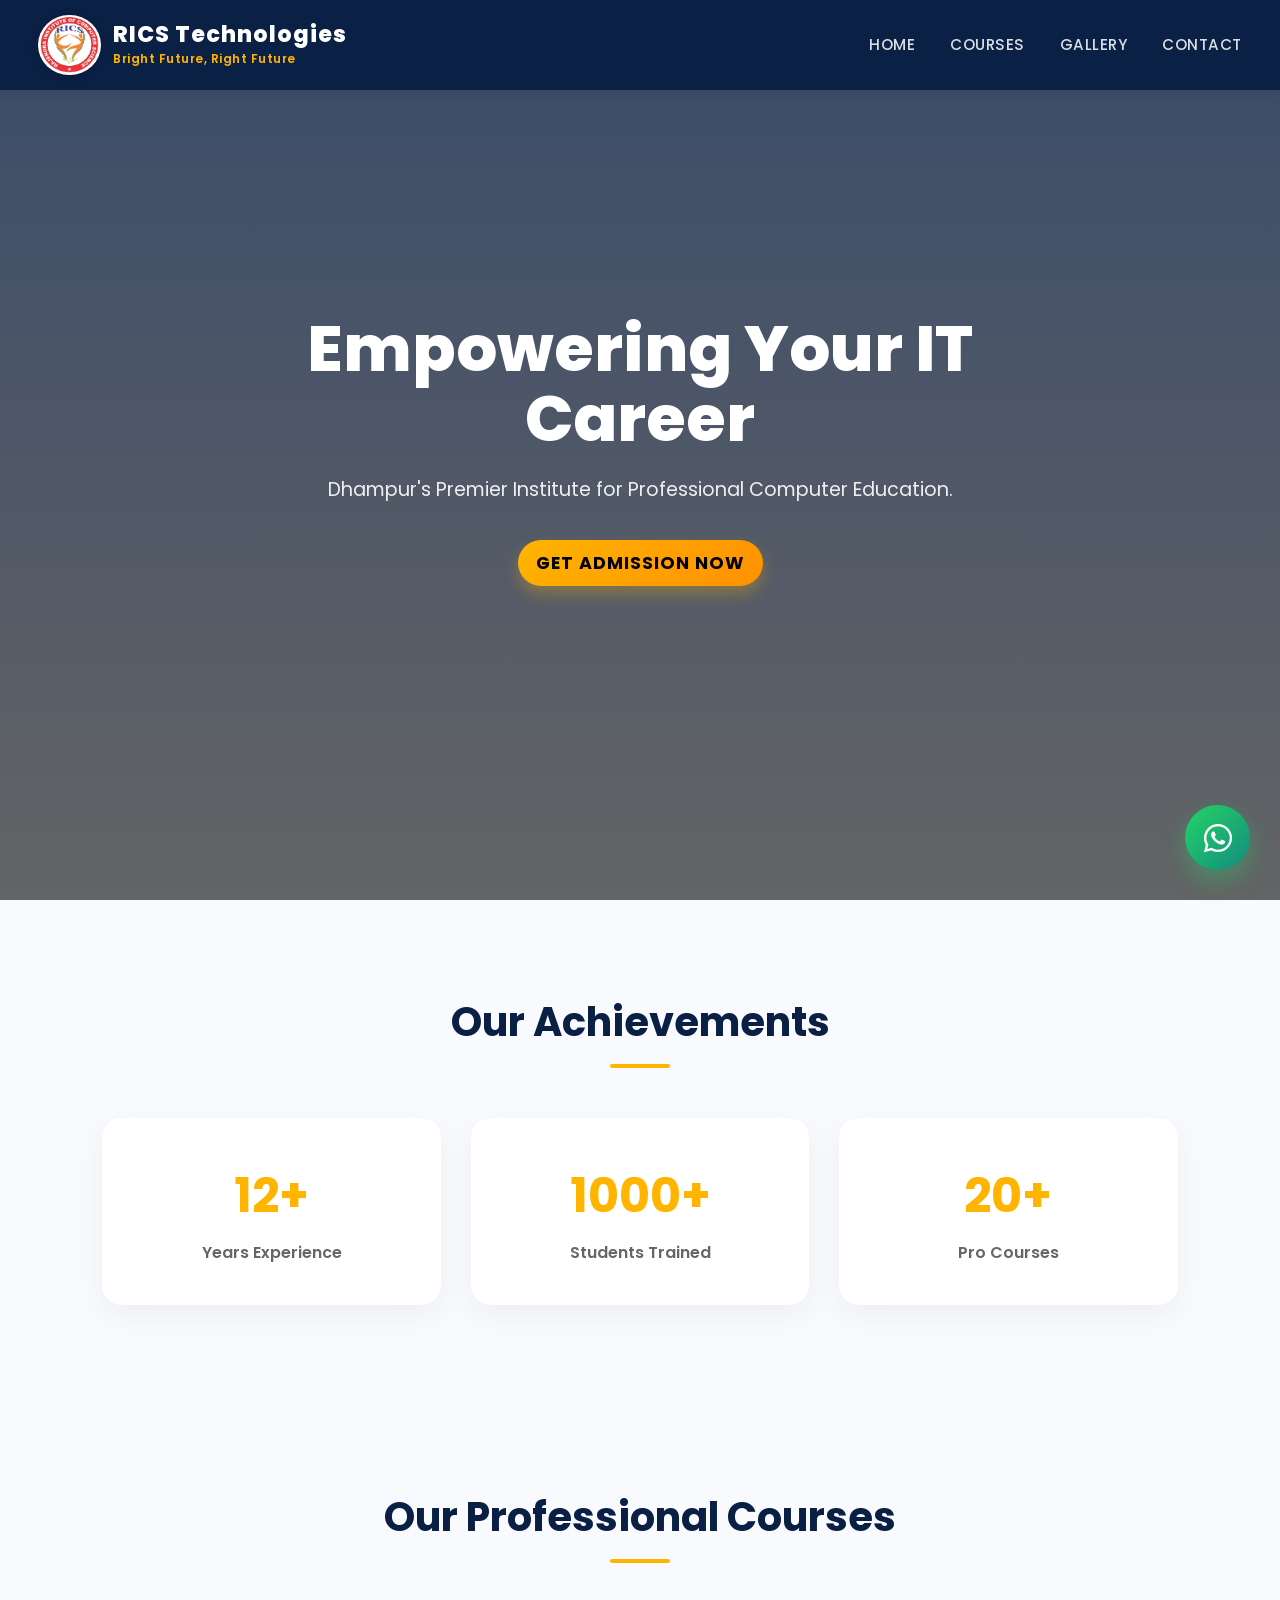
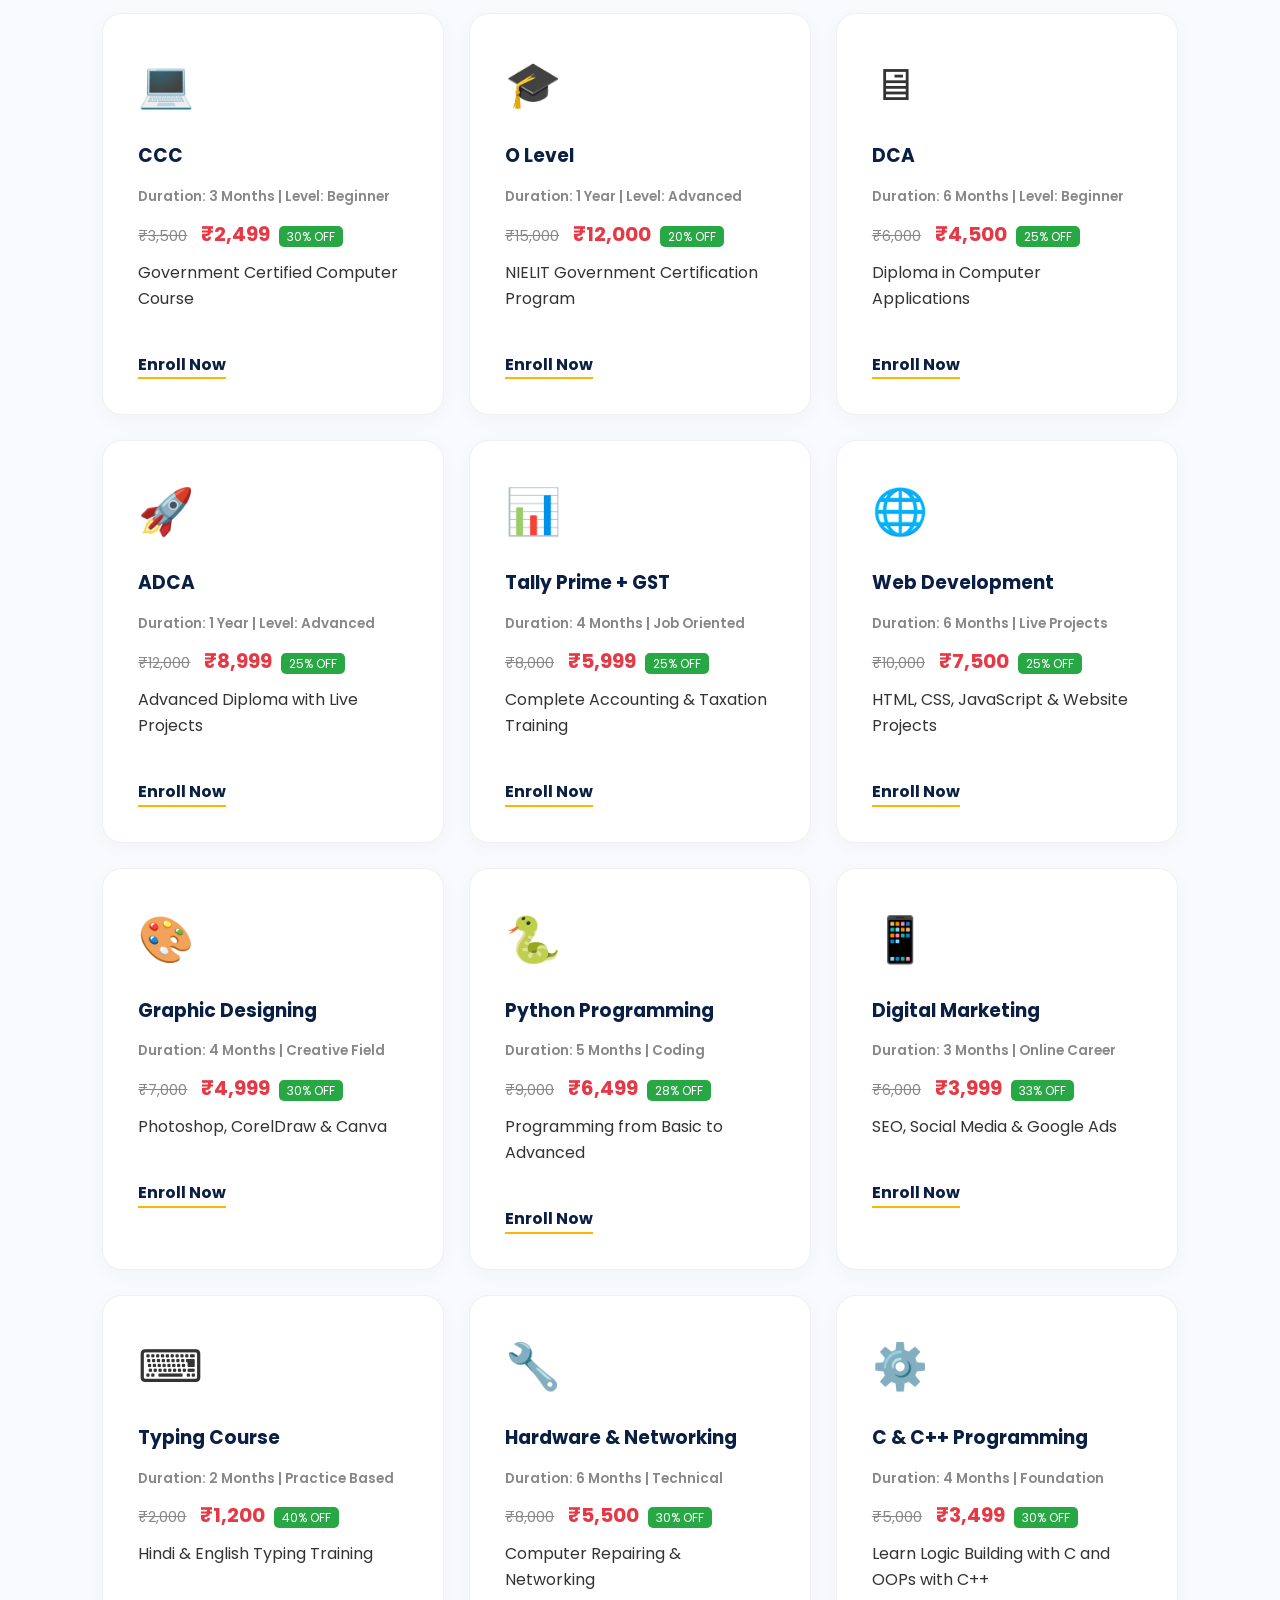
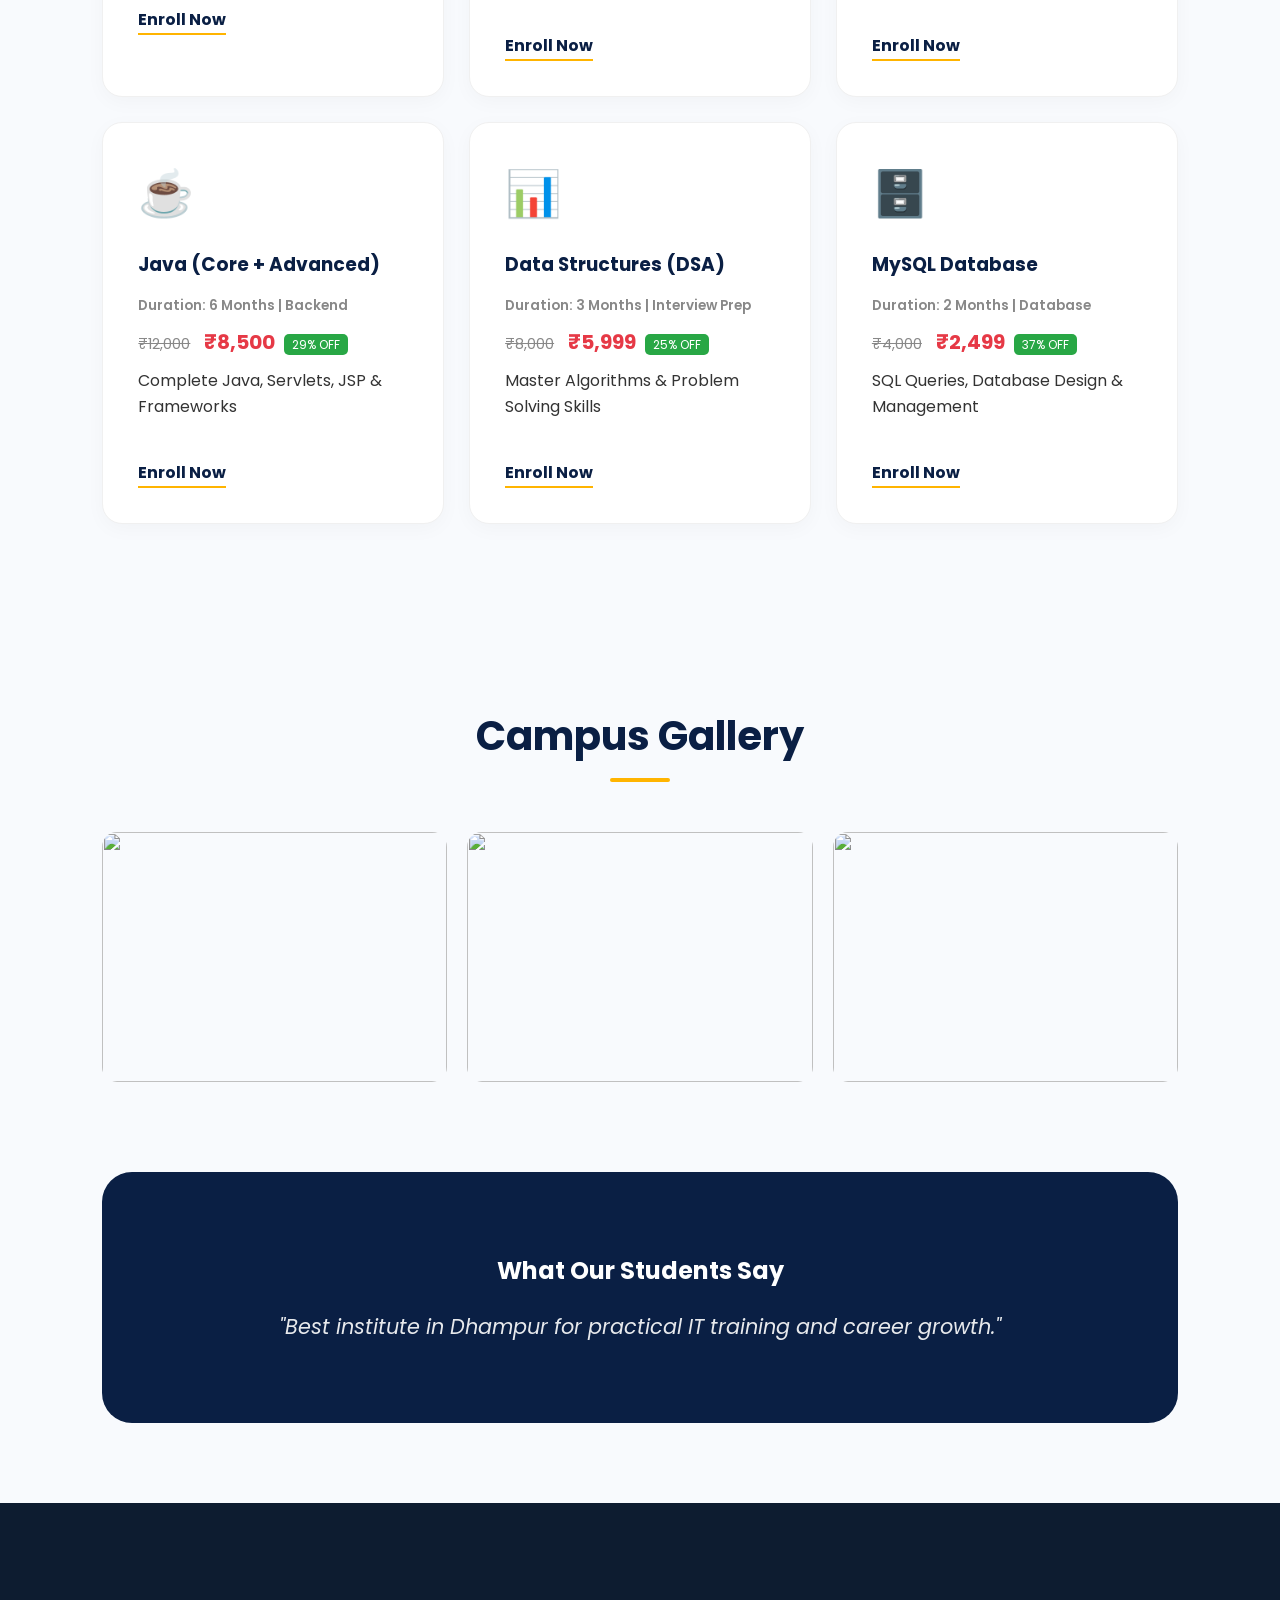
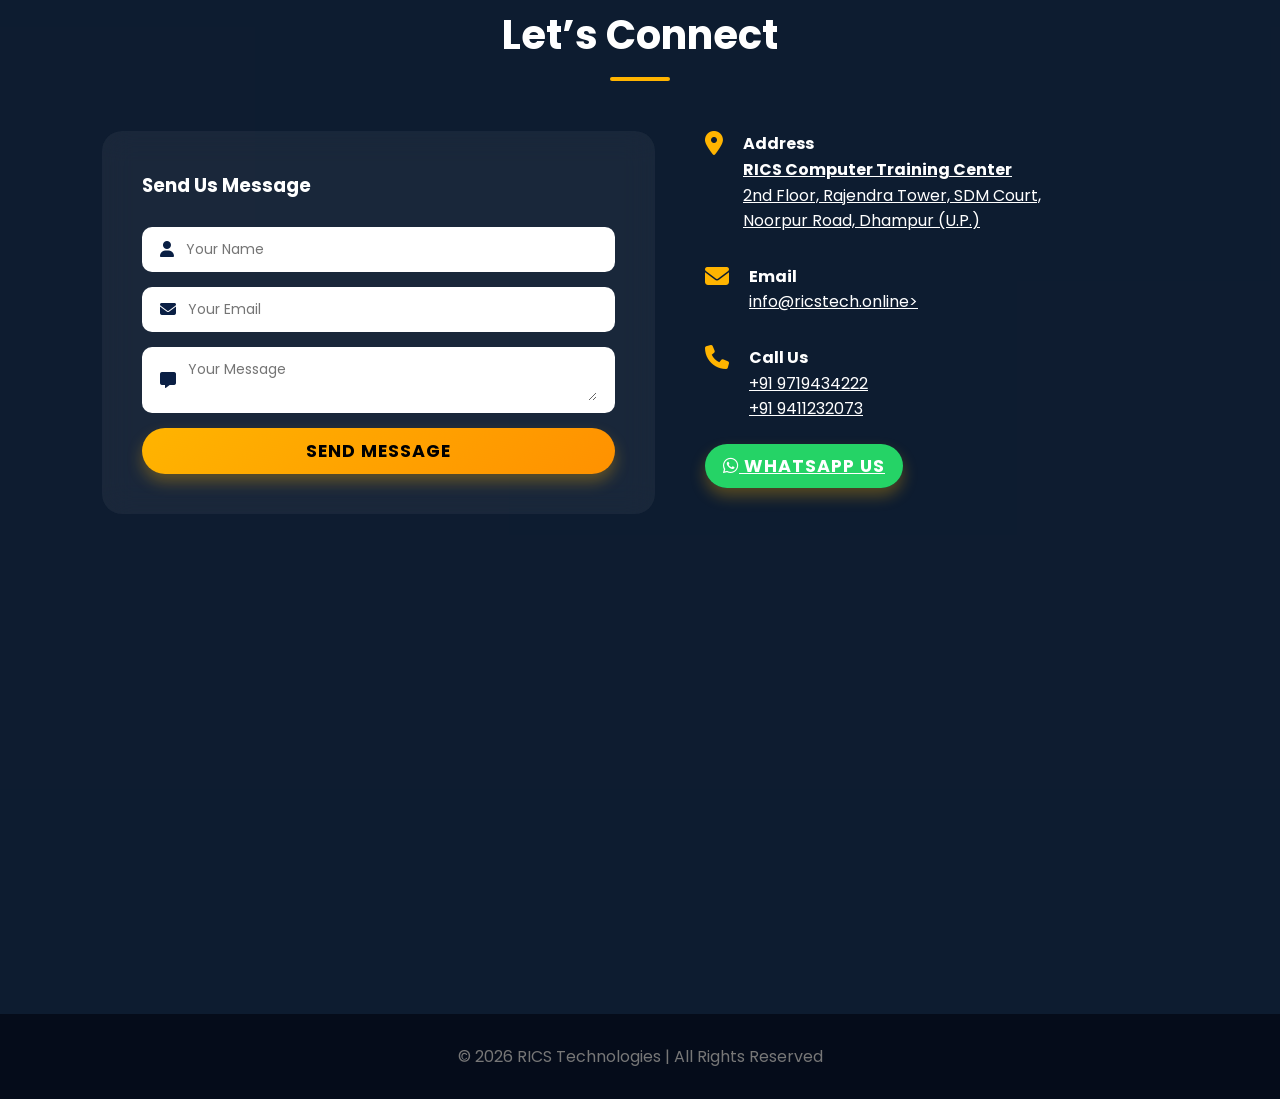
==== commit 5d1ecb8e: "saving changes" ====
--- a/index.html
+++ b/index.html
@@ -47,7 +47,7 @@
         display: flex;
         justify-content: space-between;
         align-items: center;
-        padding: 15px 8%;
+        padding: 15px 3%;
         background: rgba(10, 31, 68, 0.96);
         backdrop-filter: blur(10px);
         z-index: 1000;
@@ -59,16 +59,117 @@
         font-size: 1.6rem;
         letter-spacing: 1px;
       }
+      /* Navbar Links Container */
       nav ul {
         display: flex;
         list-style: none;
-        gap: 30px;
-      }
+        gap: 35px; /* Thoda gap badhaya hai clean look ke liye */
+        align-items: center;
+      }
+      /* Container for logo and text */
+      .nav-logo-container {
+        display: flex;
+        align-items: center;
+        gap: 12px;
+      }
+
+      /* Logo styling */
+      .nav-logo-img {
+        height: 60px; /* Aap isse bada ya chota kar sakte hain */
+        width: auto;
+        border-radius: 50%;
+        background: #ffffff;
+        padding: 2px;
+        box-shadow: 0 2px 10px rgba(0, 0, 0, 0.2);
+        object-fit: contain;
+      }
+
+      /* Wrapper for title and tagline */
+      .nav-text-wrapper {
+        display: flex;
+        flex-direction: column;
+        justify-content: center;
+      }
+
+      /* Main title styling */
+      .nav-title {
+        color: #ffffff;
+        font-weight: 800;
+        font-size: 1.4rem;
+        line-height: 1.1;
+        margin: 0;
+        letter-spacing: 1px;
+      }
+
+      /* Tagline styling */
+      .nav-tagline {
+        color: #ffb400; /* Yellow/Gold color from your theme */
+        font-size: 0.75rem;
+        font-weight: 600;
+        letter-spacing: 0.5px;
+        margin-top: 2px;
+      }
+
+      /* Responsive adjustment for small screens */
+      @media (max-width: 768px) {
+        .nav-logo-img {
+          height: 45px;
+        }
+        .nav-title {
+          font-size: 1.1rem;
+        }
+        .nav-tagline {
+          font-size: 0.65rem;
+        }
+      }
+      /* Individual Link Style */
       nav a {
-        color: var(--white);
+        color: rgba(
+          255,
+          255,
+          255,
+          0.85
+        ); /* Default color thoda soft rakha hai */
         text-decoration: none;
         font-weight: 500;
-        transition: var(--transition);
+        font-size: 0.95rem;
+        letter-spacing: 0.5px;
+        text-transform: uppercase; /* Links ko professional dikhane ke liye */
+        transition: all 0.3s ease;
+        position: relative; /* Niche wali line ke liye zaroori hai */
+        padding: 5px 0;
+      }
+
+      /* Hover Effect: Color Change */
+      nav a:hover {
+        color: var(--accent); /* Yellow/Gold color on hover */
+      }
+
+      /* Animated Underline on Hover */
+      nav a::after {
+        content: "";
+        position: absolute;
+        width: 0;
+        height: 2px;
+        bottom: 0;
+        left: 0;
+        background-color: var(--accent);
+        transition: width 0.3s ease;
+      }
+
+      nav a:hover::after {
+        width: 100%; /* Hover karne par line left to right draw hogi */
+      }
+
+      /* Mobile Screen Par Links thode bade dikhen */
+      @media (max-width: 768px) {
+        nav ul {
+          gap: 15px;
+        }
+        nav a {
+          font-size: 0.85rem;
+          letter-spacing: 0;
+        }
       }
       nav a:hover {
         color: var(--accent);
@@ -116,20 +217,46 @@
       }
 
       .btn {
-        background: var(--accent);
+        background: linear-gradient(135deg, #ffb400 0%, #ff9100 100%);
         color: #000;
-        padding: 14px 35px;
+        padding: 10px 18px;
         border: none;
         border-radius: 50px;
         cursor: pointer;
         font-weight: 700;
-        font-size: 1rem;
-        transition: var(--transition);
-        box-shadow: 0 5px 15px rgba(255, 180, 0, 0.3);
-      }
+        font-size: 1.1rem;
+        text-transform: uppercase;
+        letter-spacing: 1px;
+        transition: all 0.3s ease;
+        box-shadow: 0 8px 15px rgba(255, 180, 0, 0.3);
+        position: relative;
+        overflow: hidden;
+        outline: none;
+        /* Pulse Animation */
+        animation: pulse-orange 2s infinite;
+      }
+
       .btn:hover {
-        background: var(--white);
-        transform: translateY(-3px);
+        transform: translateY(-3px) scale(1.05);
+        box-shadow: 0 12px 20px rgba(255, 180, 0, 0.5);
+        background: linear-gradient(135deg, #ffc107 0%, #ffb400 100%);
+      }
+
+      .btn:active {
+        transform: translateY(-1px);
+      }
+
+      /* Keyframes for the Pulse effect */
+      @keyframes pulse-orange {
+        0% {
+          box-shadow: 0 0 0 0 rgba(255, 180, 0, 0.7);
+        }
+        70% {
+          box-shadow: 0 0 0 15px rgba(255, 180, 0, 0);
+        }
+        100% {
+          box-shadow: 0 0 0 0 rgba(255, 180, 0, 0);
+        }
       }
 
       /* SECTION COMMON */
@@ -347,23 +474,50 @@
         font-size: 20px;
       }
 
-      /* WHATSAPP FLOAT */
+      /* WHATSAPP FLOAT UPGRADED */
       .whatsapp {
         position: fixed;
         bottom: 30px;
         right: 30px;
-        background: #25d366;
+        background: linear-gradient(
+          135deg,
+          #25d366 0%,
+          #128c7e 100%
+        ); /* Premium Green Gradient */
         color: #fff;
-        width: 60px;
-        height: 60px;
+        width: 65px;
+        height: 65px;
         border-radius: 50%;
         display: flex;
         align-items: center;
         justify-content: center;
         text-decoration: none;
-        font-size: 30px;
-        box-shadow: 0 10px 20px rgba(0, 0, 0, 0.2);
+        font-size: 32px;
+        box-shadow: 0 10px 25px rgba(37, 211, 102, 0.4);
         z-index: 999;
+        transition: all 0.3s ease;
+
+        /* Yahan wahi Pulse Animation hai */
+        animation: pulse-green 2s infinite;
+      }
+
+      .whatsapp:hover {
+        transform: scale(1.1) rotate(10deg); /* Hover par thoda ghoomega aur bada hoga */
+        box-shadow: 0 15px 30px rgba(37, 211, 102, 0.6);
+        filter: brightness(1.1);
+      }
+
+      /* Green Pulse Animation Keyframes */
+      @keyframes pulse-green {
+        0% {
+          box-shadow: 0 0 0 0 rgba(37, 211, 102, 0.7);
+        }
+        70% {
+          box-shadow: 0 0 0 20px rgba(37, 211, 102, 0);
+        }
+        100% {
+          box-shadow: 0 0 0 0 rgba(37, 211, 102, 0);
+        }
       }
 
       footer {
@@ -414,7 +568,16 @@
 
   <body>
     <nav>
-      <h2>RICS Technologies</h2>
+      <div class="nav-logo-container">
+        <!-- Logo Image -->
+        <img src="logo.jpeg" alt="RICS Logo" class="nav-logo-img" />
+
+        <!-- Text Content -->
+        <div class="nav-text-wrapper">
+          <h2 class="nav-title">RICS Technologies</h2>
+          <span class="nav-tagline">Bright Future, Right Future</span>
+        </div>
+      </div>
       <ul>
         <li><a href="#hero">Home</a></li>
         <li><a href="#courses">Courses</a></li>
@@ -450,8 +613,6 @@
         </div>
       </div>
     </section>
-
-    <!-- COURSES -->
     <!-- COURSES -->
     <section id="courses">
       <h2 class="title">Our Professional Courses</h2>
@@ -638,6 +799,73 @@
             <span class="discount-badge">30% OFF</span>
           </div>
           <p>Computer Repairing & Networking</p>
+          <br />
+          <a href="javascript:void(0)" onclick="openPopup()" class="enroll-btn"
+            >Enroll Now</a
+          >
+        </div>
+        <!-- C & C++ Programming -->
+        <div class="card">
+          <div class="card-icon">⚙️</div>
+          <h3>C & C++ Programming</h3>
+          <p class="course-info">Duration: 4 Months | Foundation</p>
+          <div class="price-container">
+            <span class="original-price">₹5,000</span>
+            <span class="discount-price">₹3,499</span>
+            <span class="discount-badge">30% OFF</span>
+          </div>
+          <p>Learn Logic Building with C and OOPs with C++</p>
+          <br />
+          <a href="javascript:void(0)" onclick="openPopup()" class="enroll-btn"
+            >Enroll Now</a
+          >
+        </div>
+
+        <!-- Core & Advanced Java -->
+        <div class="card">
+          <div class="card-icon">☕</div>
+          <h3>Java (Core + Advanced)</h3>
+          <p class="course-info">Duration: 6 Months | Backend</p>
+          <div class="price-container">
+            <span class="original-price">₹12,000</span>
+            <span class="discount-price">₹8,500</span>
+            <span class="discount-badge">29% OFF</span>
+          </div>
+          <p>Complete Java, Servlets, JSP & Frameworks</p>
+          <br />
+          <a href="javascript:void(0)" onclick="openPopup()" class="enroll-btn"
+            >Enroll Now</a
+          >
+        </div>
+
+        <!-- Data Structures & Algorithms -->
+        <div class="card">
+          <div class="card-icon">📊</div>
+          <h3>Data Structures (DSA)</h3>
+          <p class="course-info">Duration: 3 Months | Interview Prep</p>
+          <div class="price-container">
+            <span class="original-price">₹8,000</span>
+            <span class="discount-price">₹5,999</span>
+            <span class="discount-badge">25% OFF</span>
+          </div>
+          <p>Master Algorithms & Problem Solving Skills</p>
+          <br />
+          <a href="javascript:void(0)" onclick="openPopup()" class="enroll-btn"
+            >Enroll Now</a
+          >
+        </div>
+
+        <!-- MySQL Database -->
+        <div class="card">
+          <div class="card-icon">🗄️</div>
+          <h3>MySQL Database</h3>
+          <p class="course-info">Duration: 2 Months | Database</p>
+          <div class="price-container">
+            <span class="original-price">₹4,000</span>
+            <span class="discount-price">₹2,499</span>
+            <span class="discount-badge">37% OFF</span>
+          </div>
+          <p>SQL Queries, Database Design & Management</p>
           <br />
           <a href="javascript:void(0)" onclick="openPopup()" class="enroll-btn"
             >Enroll Now</a
@@ -776,7 +1004,7 @@
     <footer>&copy; 2026 RICS Technologies | All Rights Reserved</footer>
 
     <!-- WHATSAPP FLOAT -->
-    <a href="https://wa.me/919719434222" class="whatsapp"
+    <a href="https://wa.me/919411232073" class="whatsapp" target="_blank"
       ><i class="fab fa-whatsapp"></i
     ></a>
 
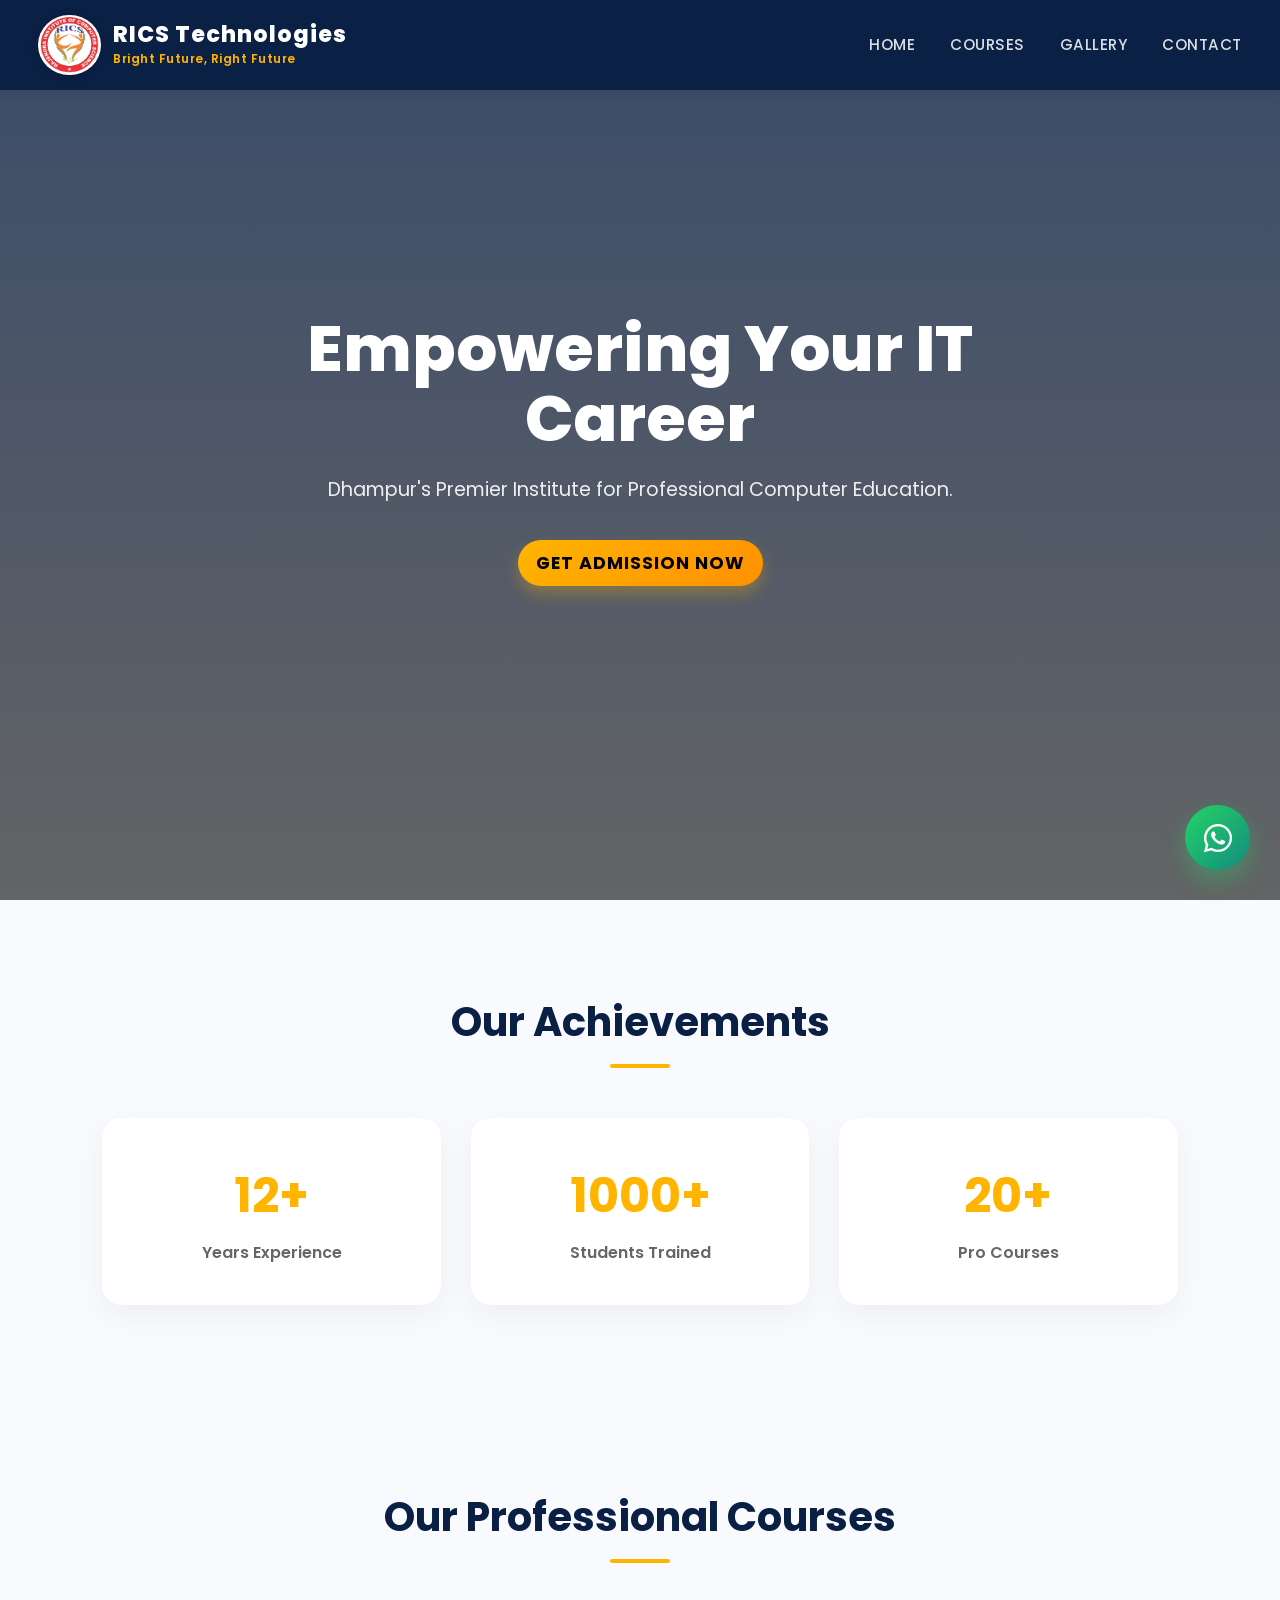
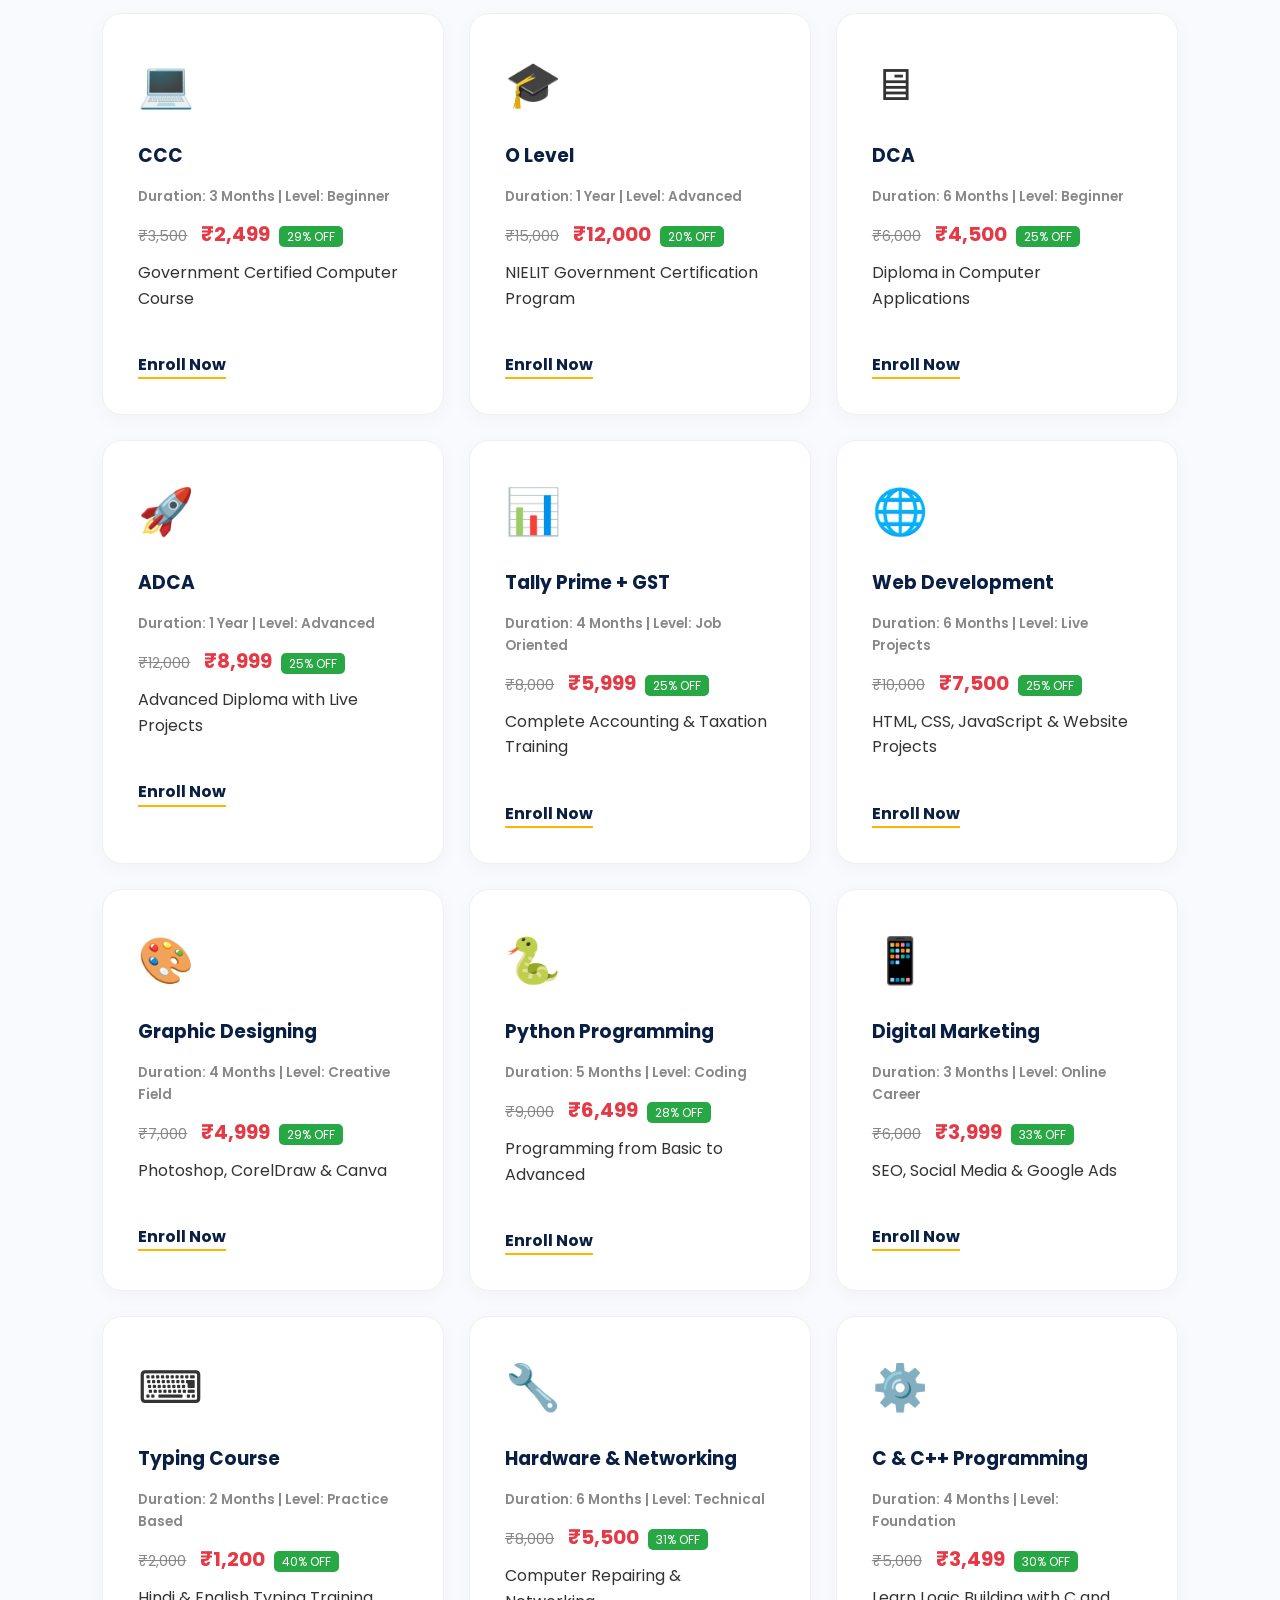
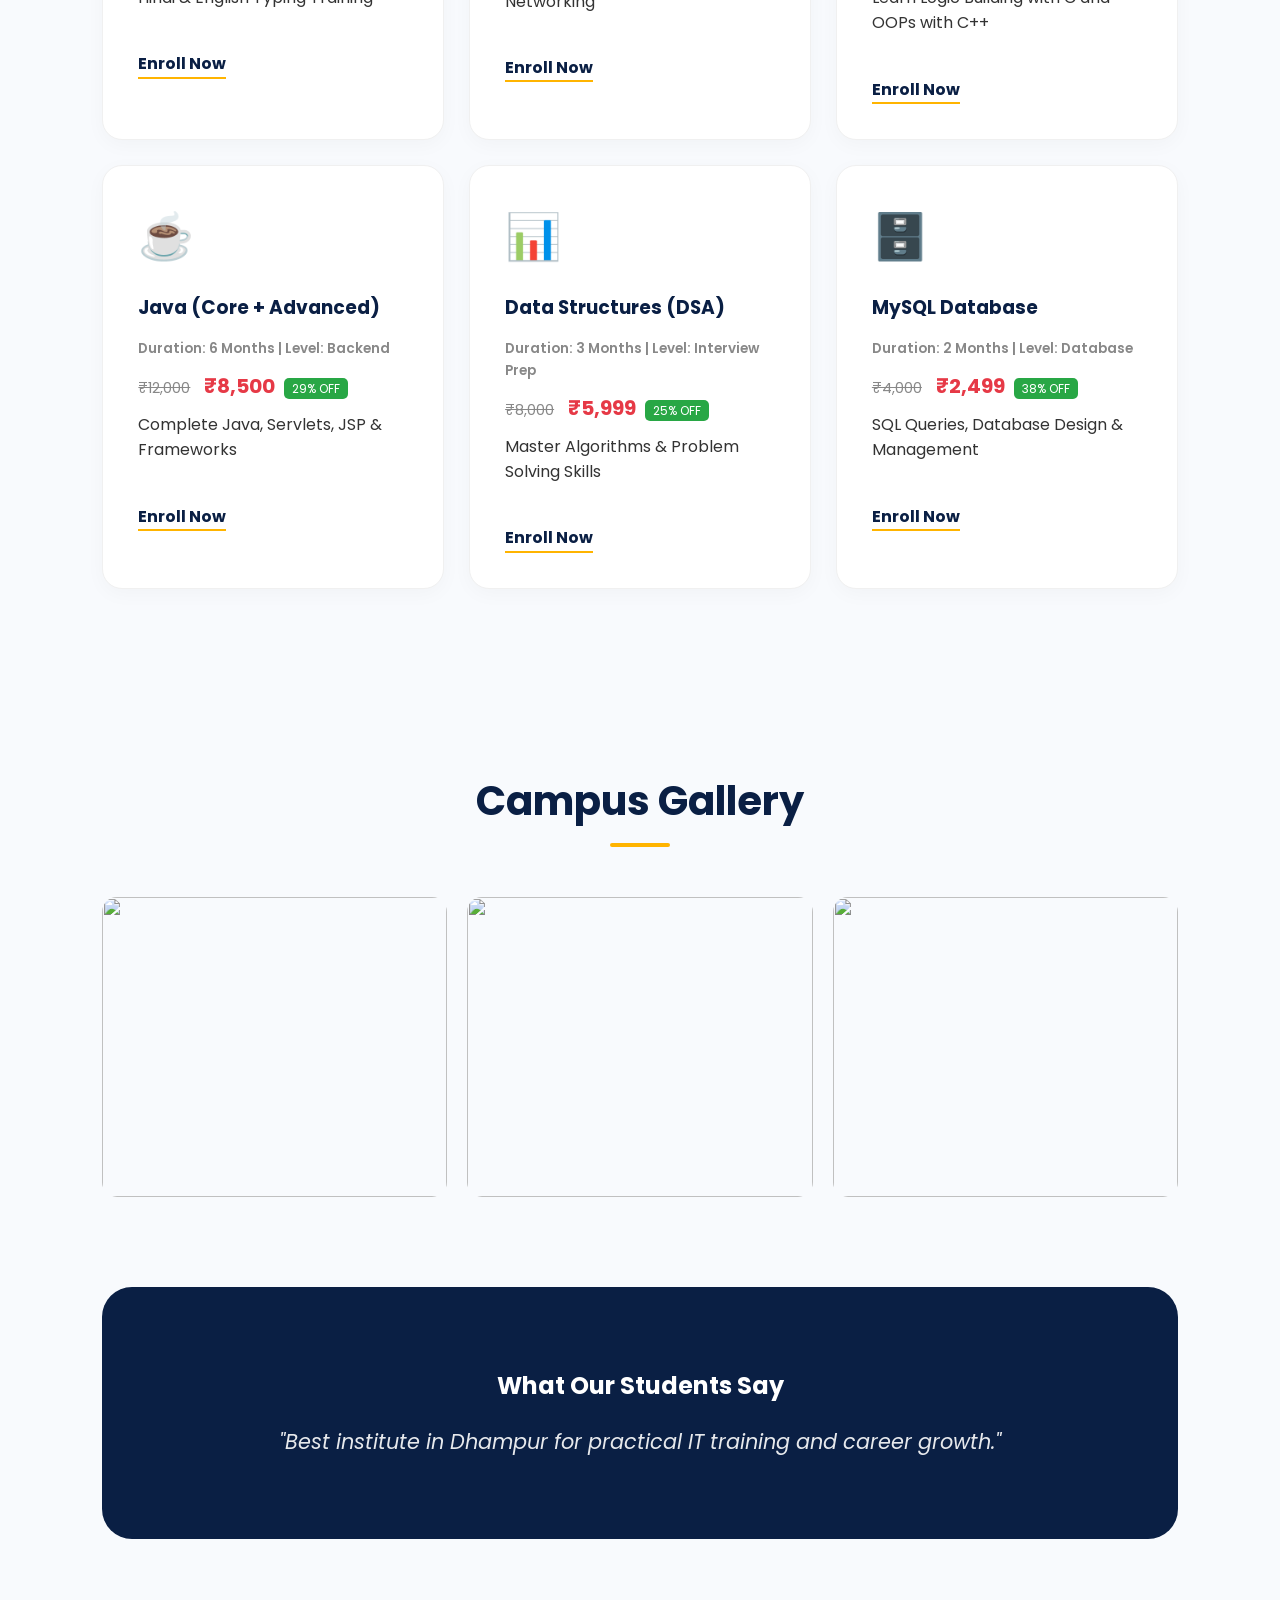
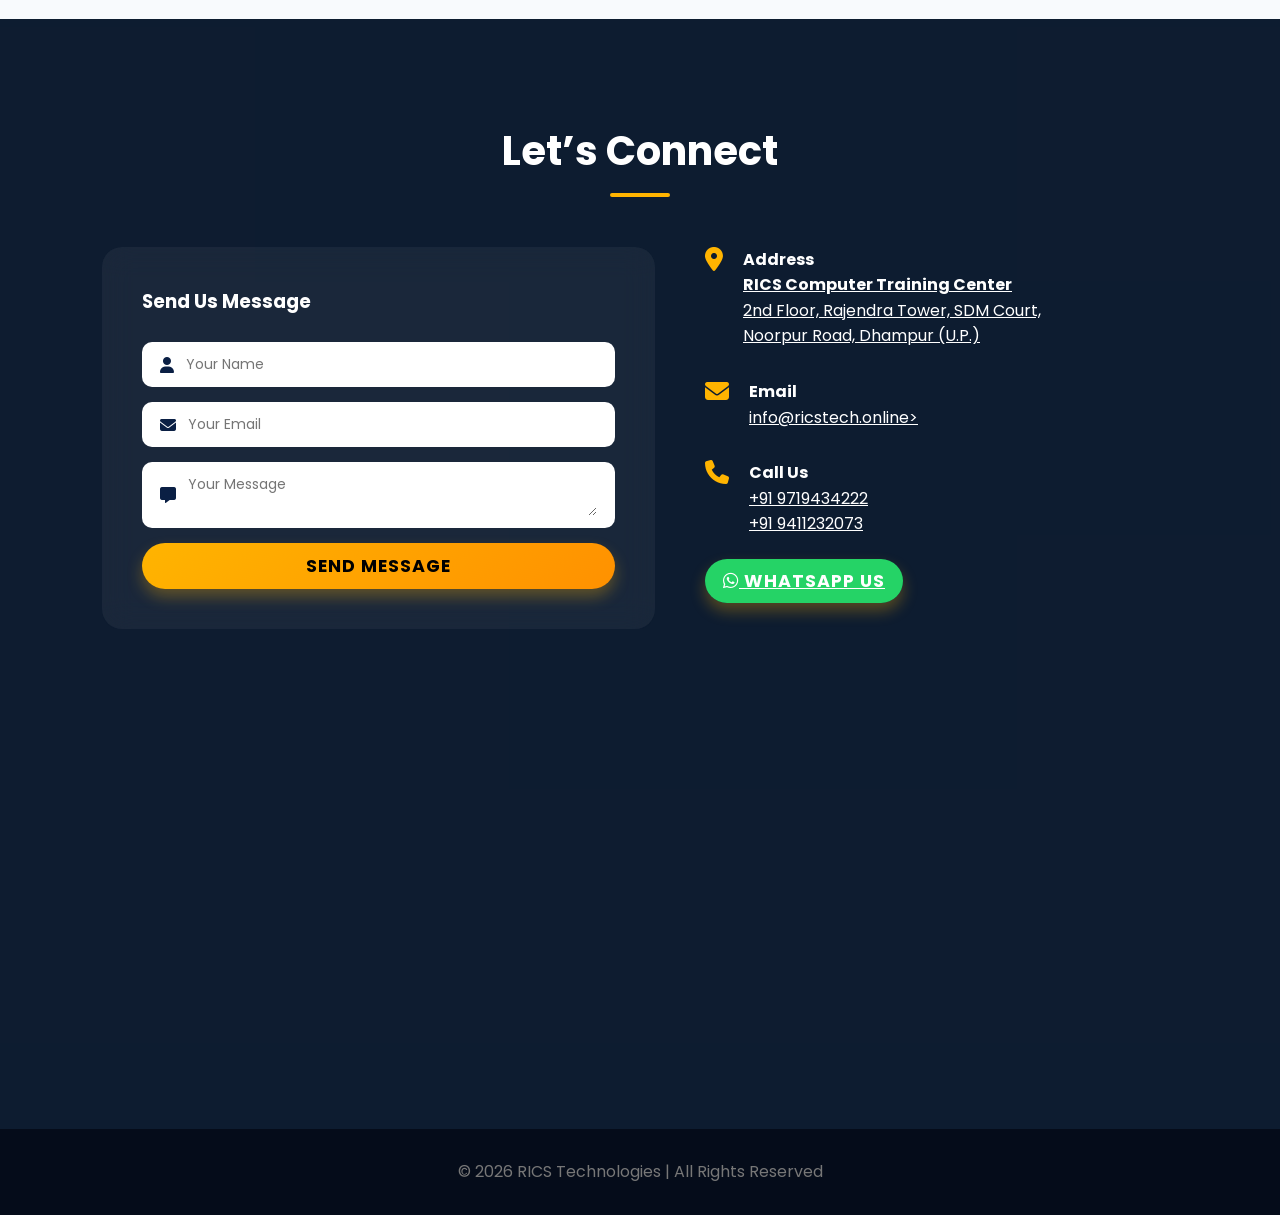
==== commit d75dd439: "saving changes" ====
--- a/index.html
+++ b/index.html
@@ -14,556 +14,8 @@
       href="https://fonts.googleapis.com/css2?family=Poppins:wght@300;400;600;700;800&display=swap"
       rel="stylesheet"
     />
-    <style>
-      :root {
-        --primary: #0a1f44;
-        --accent: #ffb400;
-        --white: #ffffff;
-        --bg: #f8fafd;
-        --text: #333;
-        --transition: all 0.3s ease;
-      }
-
-      * {
-        margin: 0;
-        padding: 0;
-        box-sizing: border-box;
-        font-family: "Poppins", sans-serif;
-      }
-      html {
-        scroll-behavior: smooth;
-      }
-      body {
-        background: var(--bg);
-        color: var(--text);
-        line-height: 1.6;
-      }
-
-      /* NAVBAR */
-      nav {
-        position: fixed;
-        width: 100%;
-        top: 0;
-        display: flex;
-        justify-content: space-between;
-        align-items: center;
-        padding: 15px 3%;
-        background: rgba(10, 31, 68, 0.96);
-        backdrop-filter: blur(10px);
-        z-index: 1000;
-        box-shadow: 0 4px 15px rgba(0, 0, 0, 0.1);
-      }
-      nav h2 {
-        color: var(--white);
-        font-weight: 800;
-        font-size: 1.6rem;
-        letter-spacing: 1px;
-      }
-      /* Navbar Links Container */
-      nav ul {
-        display: flex;
-        list-style: none;
-        gap: 35px; /* Thoda gap badhaya hai clean look ke liye */
-        align-items: center;
-      }
-      /* Container for logo and text */
-      .nav-logo-container {
-        display: flex;
-        align-items: center;
-        gap: 12px;
-      }
-
-      /* Logo styling */
-      .nav-logo-img {
-        height: 60px; /* Aap isse bada ya chota kar sakte hain */
-        width: auto;
-        border-radius: 50%;
-        background: #ffffff;
-        padding: 2px;
-        box-shadow: 0 2px 10px rgba(0, 0, 0, 0.2);
-        object-fit: contain;
-      }
-
-      /* Wrapper for title and tagline */
-      .nav-text-wrapper {
-        display: flex;
-        flex-direction: column;
-        justify-content: center;
-      }
-
-      /* Main title styling */
-      .nav-title {
-        color: #ffffff;
-        font-weight: 800;
-        font-size: 1.4rem;
-        line-height: 1.1;
-        margin: 0;
-        letter-spacing: 1px;
-      }
-
-      /* Tagline styling */
-      .nav-tagline {
-        color: #ffb400; /* Yellow/Gold color from your theme */
-        font-size: 0.75rem;
-        font-weight: 600;
-        letter-spacing: 0.5px;
-        margin-top: 2px;
-      }
-
-      /* Responsive adjustment for small screens */
-      @media (max-width: 768px) {
-        .nav-logo-img {
-          height: 45px;
-        }
-        .nav-title {
-          font-size: 1.1rem;
-        }
-        .nav-tagline {
-          font-size: 0.65rem;
-        }
-      }
-      /* Individual Link Style */
-      nav a {
-        color: rgba(
-          255,
-          255,
-          255,
-          0.85
-        ); /* Default color thoda soft rakha hai */
-        text-decoration: none;
-        font-weight: 500;
-        font-size: 0.95rem;
-        letter-spacing: 0.5px;
-        text-transform: uppercase; /* Links ko professional dikhane ke liye */
-        transition: all 0.3s ease;
-        position: relative; /* Niche wali line ke liye zaroori hai */
-        padding: 5px 0;
-      }
-
-      /* Hover Effect: Color Change */
-      nav a:hover {
-        color: var(--accent); /* Yellow/Gold color on hover */
-      }
-
-      /* Animated Underline on Hover */
-      nav a::after {
-        content: "";
-        position: absolute;
-        width: 0;
-        height: 2px;
-        bottom: 0;
-        left: 0;
-        background-color: var(--accent);
-        transition: width 0.3s ease;
-      }
-
-      nav a:hover::after {
-        width: 100%; /* Hover karne par line left to right draw hogi */
-      }
-
-      /* Mobile Screen Par Links thode bade dikhen */
-      @media (max-width: 768px) {
-        nav ul {
-          gap: 15px;
-        }
-        nav a {
-          font-size: 0.85rem;
-          letter-spacing: 0;
-        }
-      }
-      nav a:hover {
-        color: var(--accent);
-      }
-
-      /* HERO SECTION */
-      .hero {
-        height: 100vh;
-        display: flex;
-        align-items: center;
-        justify-content: center;
-        text-align: center;
-        color: var(--white);
-        position: relative;
-        background-size: cover;
-        background-position: center;
-        transition: 1s ease-in-out;
-      }
-      .hero::after {
-        content: "";
-        position: absolute;
-        inset: 0;
-        background: linear-gradient(
-          to bottom,
-          rgba(10, 31, 68, 0.8),
-          rgba(0, 0, 0, 0.6)
-        );
-      }
-      .hero-content {
-        position: relative;
-        z-index: 1;
-        max-width: 850px;
-        padding: 20px;
-      }
-      .hero-content h1 {
-        font-size: clamp(2.5rem, 6vw, 4rem);
-        font-weight: 800;
-        margin-bottom: 20px;
-        line-height: 1.1;
-      }
-      .hero-content p {
-        font-size: 1.2rem;
-        margin-bottom: 35px;
-        opacity: 0.9;
-      }
-
-      .btn {
-        background: linear-gradient(135deg, #ffb400 0%, #ff9100 100%);
-        color: #000;
-        padding: 10px 18px;
-        border: none;
-        border-radius: 50px;
-        cursor: pointer;
-        font-weight: 700;
-        font-size: 1.1rem;
-        text-transform: uppercase;
-        letter-spacing: 1px;
-        transition: all 0.3s ease;
-        box-shadow: 0 8px 15px rgba(255, 180, 0, 0.3);
-        position: relative;
-        overflow: hidden;
-        outline: none;
-        /* Pulse Animation */
-        animation: pulse-orange 2s infinite;
-      }
-
-      .btn:hover {
-        transform: translateY(-3px) scale(1.05);
-        box-shadow: 0 12px 20px rgba(255, 180, 0, 0.5);
-        background: linear-gradient(135deg, #ffc107 0%, #ffb400 100%);
-      }
-
-      .btn:active {
-        transform: translateY(-1px);
-      }
-
-      /* Keyframes for the Pulse effect */
-      @keyframes pulse-orange {
-        0% {
-          box-shadow: 0 0 0 0 rgba(255, 180, 0, 0.7);
-        }
-        70% {
-          box-shadow: 0 0 0 15px rgba(255, 180, 0, 0);
-        }
-        100% {
-          box-shadow: 0 0 0 0 rgba(255, 180, 0, 0);
-        }
-      }
-
-      /* SECTION COMMON */
-      section {
-        padding: 90px 8%;
-      }
-      .title {
-        text-align: center;
-        margin-bottom: 50px;
-        color: var(--primary);
-        font-size: 2.5rem;
-        font-weight: 700;
-      }
-      .title::after {
-        content: "";
-        display: block;
-        width: 60px;
-        height: 4px;
-        background: var(--accent);
-        margin: 10px auto;
-        border-radius: 2px;
-      }
-
-      /* STATS */
-      .stats {
-        display: grid;
-        grid-template-columns: repeat(auto-fit, minmax(200px, 1fr));
-        gap: 30px;
-        text-align: center;
-      }
-      .stat {
-        background: var(--white);
-        padding: 40px;
-        border-radius: 20px;
-        box-shadow: 0 10px 30px rgba(0, 0, 0, 0.05);
-      }
-      .stat h3 {
-        font-size: 3rem;
-        color: var(--accent);
-        margin-bottom: 5px;
-      }
-      .stat p {
-        font-weight: 600;
-        color: #666;
-      }
-
-      /* COURSES GRID */
-      .courses {
-        display: grid;
-        grid-template-columns: repeat(auto-fit, minmax(280px, 1fr));
-        gap: 25px;
-      }
-      .card {
-        background: var(--white);
-        padding: 35px;
-        border-radius: 20px;
-        box-shadow: 0 5px 20px rgba(0, 0, 0, 0.03);
-        transition: var(--transition);
-        border: 1px solid #f0f0f0;
-        position: relative;
-        overflow: hidden;
-      }
-      .card:hover {
-        transform: translateY(-10px);
-        border-color: var(--accent);
-        box-shadow: 0 15px 40px rgba(0, 0, 0, 0.1);
-      }
-      .card-icon {
-        font-size: 45px;
-        margin-bottom: 20px;
-        display: block;
-      }
-      .card h3 {
-        margin-bottom: 15px;
-        color: var(--primary);
-      }
-      .course-info {
-        font-size: 0.85rem;
-        color: #888;
-        font-weight: 600;
-        margin-bottom: 10px;
-      }
-      .enroll-btn {
-        display: inline-block;
-        margin-top: 15px;
-        color: var(--primary);
-        font-weight: 700;
-        text-decoration: none;
-        border-bottom: 2px solid var(--accent);
-      }
-
-      /* GALLERY */
-      .gallery {
-        display: grid;
-        grid-template-columns: repeat(auto-fit, minmax(250px, 1fr));
-        gap: 20px;
-      }
-      .gallery img {
-        width: 100%;
-        height: 250px;
-        object-fit: cover;
-        border-radius: 15px;
-        transition: var(--transition);
-        cursor: pointer;
-      }
-      .gallery img:hover {
-        transform: scale(1.03);
-      }
-
-      /* TESTIMONIAL */
-      .testimonial {
-        background: var(--primary);
-        color: var(--white);
-        text-align: center;
-        padding: 80px 8%;
-        border-radius: 30px;
-        margin: 0 8%;
-      }
-      .testimonial h2 {
-        margin-bottom: 20px;
-      }
-      .testimonial p {
-        font-style: italic;
-        font-size: 1.3rem;
-        opacity: 0.9;
-      }
-
-      /* CONTACT SECTION */
-      .premium-contact {
-        background: rgba(4, 19, 40, 0.96);
-        color: #fff;
-        padding-top: 100px;
-        margin-top: 80px;
-      }
-      .contact-container {
-        display: flex;
-        gap: 50px;
-        flex-wrap: wrap;
-        margin-top: 40px;
-      }
-      .contact-form-box {
-        background: rgba(255, 255, 255, 0.05);
-        backdrop-filter: blur(15px);
-        padding: 40px;
-        border-radius: 20px;
-        flex: 1;
-        min-width: 320px;
-      }
-      .input-group {
-        display: flex;
-        align-items: center;
-        background: #fff;
-        border-radius: 10px;
-        margin-bottom: 15px;
-        padding: 12px 18px;
-      }
-      .input-group i {
-        color: var(--primary);
-        margin-right: 12px;
-      }
-      .input-group input,
-      .input-group textarea {
-        border: none;
-        outline: none;
-        width: 100%;
-        font-size: 14px;
-      }
-      .contact-info-box {
-        flex: 1;
-        min-width: 300px;
-      }
-      .info-card {
-        display: flex;
-        gap: 20px;
-        margin-bottom: 30px;
-      }
-      .info-card i {
-        font-size: 24px;
-        color: var(--accent);
-      }
-
-      /* MAP */
-      .map-section {
-        margin-top: 60px;
-        border-radius: 20px;
-        overflow: hidden;
-        height: 350px;
-      }
-
-      /* POPUP */
-      .popup {
-        display: none;
-        position: fixed;
-        inset: 0;
-        background: rgba(0, 0, 0, 0.8);
-        justify-content: center;
-        align-items: center;
-        z-index: 2000;
-      }
-      .popup-content {
-        background: #fff;
-        padding: 40px;
-        border-radius: 20px;
-        width: 90%;
-        max-width: 400px;
-        text-align: center;
-        position: relative;
-      }
-      .close {
-        position: absolute;
-        top: 15px;
-        right: 20px;
-        cursor: pointer;
-        font-weight: 800;
-        font-size: 20px;
-      }
-
-      /* WHATSAPP FLOAT UPGRADED */
-      .whatsapp {
-        position: fixed;
-        bottom: 30px;
-        right: 30px;
-        background: linear-gradient(
-          135deg,
-          #25d366 0%,
-          #128c7e 100%
-        ); /* Premium Green Gradient */
-        color: #fff;
-        width: 65px;
-        height: 65px;
-        border-radius: 50%;
-        display: flex;
-        align-items: center;
-        justify-content: center;
-        text-decoration: none;
-        font-size: 32px;
-        box-shadow: 0 10px 25px rgba(37, 211, 102, 0.4);
-        z-index: 999;
-        transition: all 0.3s ease;
-
-        /* Yahan wahi Pulse Animation hai */
-        animation: pulse-green 2s infinite;
-      }
-
-      .whatsapp:hover {
-        transform: scale(1.1) rotate(10deg); /* Hover par thoda ghoomega aur bada hoga */
-        box-shadow: 0 15px 30px rgba(37, 211, 102, 0.6);
-        filter: brightness(1.1);
-      }
-
-      /* Green Pulse Animation Keyframes */
-      @keyframes pulse-green {
-        0% {
-          box-shadow: 0 0 0 0 rgba(37, 211, 102, 0.7);
-        }
-        70% {
-          box-shadow: 0 0 0 20px rgba(37, 211, 102, 0);
-        }
-        100% {
-          box-shadow: 0 0 0 0 rgba(37, 211, 102, 0);
-        }
-      }
-
-      footer {
-        background: #050c1a;
-        color: #777;
-        text-align: center;
-        padding: 30px;
-        margin-top: 0;
-      }
-
-      @media (max-width: 768px) {
-        nav ul {
-          display: none;
-        }
-        section {
-          padding: 60px 5%;
-        }
-        .hero-content h1 {
-          font-size: 2.5rem;
-        }
-      }
-      /* Price Styling */
-      .price-container {
-        margin: 10px 0;
-      }
-      .original-price {
-        text-decoration: line-through;
-        color: #888;
-        font-size: 0.9rem;
-        margin-right: 10px;
-      }
-      .discount-price {
-        color: #e63946; /* Red color for price */
-        font-size: 1.25rem;
-        font-weight: 700;
-      }
-      .discount-badge {
-        background: #28a745;
-        color: white;
-        padding: 2px 8px;
-        border-radius: 5px;
-        font-size: 0.75rem;
-        vertical-align: middle;
-        margin-left: 5px;
-      }
-    </style>
+    <!-- Link CSS here -->
+    <link rel="stylesheet" href="style.css" />
   </head>
 
   <body>
@@ -1045,6 +497,10 @@
               <option value="Hardware & Networking">
                 Hardware & Networking
               </option>
+              <option value="C & C++">C & C++ Programming</option>
+              <option value="Java Full Stack">Java (Core + Adv)</option>
+              <option value="DSA">Data Structures (DSA)</option>
+              <option value="MySQL">MySQL Database</option>
             </select>
           </div>
           <div class="input-group" style="border: 1px solid #ddd">
@@ -1064,78 +520,9 @@
         </p>
       </div>
     </div>
-    <script>
-      // APNA NAYA DEPLOYMENT URL YAHAN DALEIN
-      const scriptURL =
-        "https://script.google.com/macros/s/AKfycbzqbFz6aF3me75hAZCujZUnPX1qGLbH21ejGn_hVXcj0sV1BspOyEa3cQ0kqvNYjyHE/exec";
-
-      // --- 1. ADMISSION FORM LOGIC (Popup wala) ---
-      const admissionForm = document.getElementById("admission-form");
-      const admissionBtn = document.getElementById("submit-btn");
-      const msg = document.getElementById("msg");
-
-      admissionForm.addEventListener("submit", (e) => {
-        e.preventDefault();
-        admissionBtn.innerHTML = "Sending...";
-
-        fetch(scriptURL, { method: "POST", body: new FormData(admissionForm) })
-          .then((response) => {
-            msg.style.display = "block";
-            admissionForm.reset();
-            admissionBtn.innerHTML = "Submit Inquiry";
-            setTimeout(() => {
-              msg.style.display = "none";
-              closePopup();
-            }, 3000);
-          })
-          .catch((error) => console.error("Error!", error.message));
-      });
-
-      // --- 2. CONTACT FORM LOGIC (Niche wala) ---
-      const contactForm = document.getElementById("contact-form");
-      const contactBtn = document.getElementById("contact-submit-btn");
-
-      if (contactForm) {
-        contactForm.addEventListener("submit", (e) => {
-          e.preventDefault();
-          contactBtn.innerHTML = "Sending...";
-
-          fetch(scriptURL, { method: "POST", body: new FormData(contactForm) })
-            .then((response) => {
-              alert("Message sent successfully to us!");
-              contactForm.reset();
-              contactBtn.innerHTML = "Send Message";
-            })
-            .catch((error) => {
-              console.error("Error!", error.message);
-              contactBtn.innerHTML = "Send Message";
-            });
-        });
-      }
-    </script>
-    <script>
-      // Popup logic
-      function openPopup() {
-        document.getElementById("popup").style.display = "flex";
-      }
-      function closePopup() {
-        document.getElementById("popup").style.display = "none";
-      }
-
-      // Hero Slider
-      const hero = document.getElementById("hero");
-      let images = [
-        "https://images.unsplash.com/photo-1521737604893-d14cc237f11d",
-        "https://images.unsplash.com/photo-1519389950473-47ba0277781c",
-        "https://images.unsplash.com/photo-1581092795360-fd1ca04f0952",
-      ];
-      let idx = 0;
-      function changeBg() {
-        hero.style.backgroundImage = `url(${images[idx]})`;
-        idx = (idx + 1) % images.length;
-      }
-      changeBg();
-      setInterval(changeBg, 5000);
-    </script>
+
+    <!-- Link JS here -->
+    <script src="script.js"></script>
+    <script src="https://identity.netlify.com/v1/netlify-identity-widget.js"></script>
   </body>
 </html>
--- a/style.css
+++ b/style.css
@@ -0,0 +1,543 @@
+:root {
+  --primary: #0a1f44;
+  --accent: #ffb400;
+  --white: #ffffff;
+  --bg: #f8fafd;
+  --text: #333;
+  --transition: all 0.3s ease;
+}
+
+* {
+  margin: 0;
+  padding: 0;
+  box-sizing: border-box;
+  font-family: "Poppins", sans-serif;
+}
+html {
+  scroll-behavior: smooth;
+}
+body {
+  background: var(--bg);
+  color: var(--text);
+  line-height: 1.6;
+}
+
+/* NAVBAR */
+nav {
+  position: fixed;
+  width: 100%;
+  top: 0;
+  display: flex;
+  justify-content: space-between;
+  align-items: center;
+  padding: 15px 3%;
+  background: rgba(10, 31, 68, 0.96);
+  backdrop-filter: blur(10px);
+  z-index: 1000;
+  box-shadow: 0 4px 15px rgba(0, 0, 0, 0.1);
+}
+nav h2 {
+  color: var(--white);
+  font-weight: 800;
+  font-size: 1.6rem;
+  letter-spacing: 1px;
+}
+/* Navbar Links Container */
+nav ul {
+  display: flex;
+  list-style: none;
+  gap: 35px; /* Thoda gap badhaya hai clean look ke liye */
+  align-items: center;
+}
+/* Container for logo and text */
+.nav-logo-container {
+  display: flex;
+  align-items: center;
+  gap: 12px;
+}
+
+/* Logo styling */
+.nav-logo-img {
+  height: 60px; /* Aap isse bada ya chota kar sakte hain */
+  width: auto;
+  border-radius: 50%;
+  background: #ffffff;
+  padding: 2px;
+  box-shadow: 0 2px 10px rgba(0, 0, 0, 0.2);
+  object-fit: contain;
+}
+
+/* Wrapper for title and tagline */
+.nav-text-wrapper {
+  display: flex;
+  flex-direction: column;
+  justify-content: center;
+}
+
+/* Main title styling */
+.nav-title {
+  color: #ffffff;
+  font-weight: 800;
+  font-size: 1.4rem;
+  line-height: 1.1;
+  margin: 0;
+  letter-spacing: 1px;
+}
+
+/* Tagline styling */
+.nav-tagline {
+  color: #ffb400; /* Yellow/Gold color from your theme */
+  font-size: 0.75rem;
+  font-weight: 600;
+  letter-spacing: 0.5px;
+  margin-top: 2px;
+}
+
+/* Responsive adjustment for small screens */
+@media (max-width: 768px) {
+  .nav-logo-img {
+    height: 45px;
+  }
+  .nav-title {
+    font-size: 1.1rem;
+  }
+  .nav-tagline {
+    font-size: 0.65rem;
+  }
+}
+/* Individual Link Style */
+nav a {
+  color: rgba(255, 255, 255, 0.85); /* Default color thoda soft rakha hai */
+  text-decoration: none;
+  font-weight: 500;
+  font-size: 0.95rem;
+  letter-spacing: 0.5px;
+  text-transform: uppercase; /* Links ko professional dikhane ke liye */
+  transition: all 0.3s ease;
+  position: relative; /* Niche wali line ke liye zaroori hai */
+  padding: 5px 0;
+}
+
+/* Hover Effect: Color Change */
+nav a:hover {
+  color: var(--accent); /* Yellow/Gold color on hover */
+}
+
+/* Animated Underline on Hover */
+nav a::after {
+  content: "";
+  position: absolute;
+  width: 0;
+  height: 2px;
+  bottom: 0;
+  left: 0;
+  background-color: var(--accent);
+  transition: width 0.3s ease;
+}
+
+nav a:hover::after {
+  width: 100%; /* Hover karne par line left to right draw hogi */
+}
+
+/* Mobile Screen Par Links thode bade dikhen */
+@media (max-width: 768px) {
+  nav ul {
+    gap: 15px;
+  }
+  nav a {
+    font-size: 0.85rem;
+    letter-spacing: 0;
+  }
+}
+nav a:hover {
+  color: var(--accent);
+}
+
+/* HERO SECTION */
+.hero {
+  height: 100vh;
+  display: flex;
+  align-items: center;
+  justify-content: center;
+  text-align: center;
+  color: var(--white);
+  position: relative;
+  background-size: cover;
+  background-position: center;
+  transition: 1s ease-in-out;
+}
+.hero::after {
+  content: "";
+  position: absolute;
+  inset: 0;
+  background: linear-gradient(
+    to bottom,
+    rgba(10, 31, 68, 0.8),
+    rgba(0, 0, 0, 0.6)
+  );
+}
+.hero-content {
+  position: relative;
+  z-index: 1;
+  max-width: 850px;
+  padding: 20px;
+}
+.hero-content h1 {
+  font-size: clamp(2.5rem, 6vw, 4rem);
+  font-weight: 800;
+  margin-bottom: 20px;
+  line-height: 1.1;
+}
+.hero-content p {
+  font-size: 1.2rem;
+  margin-bottom: 35px;
+  opacity: 0.9;
+}
+
+.btn {
+  background: linear-gradient(135deg, #ffb400 0%, #ff9100 100%);
+  color: #000;
+  padding: 10px 18px;
+  border: none;
+  border-radius: 50px;
+  cursor: pointer;
+  font-weight: 700;
+  font-size: 1.1rem;
+  text-transform: uppercase;
+  letter-spacing: 1px;
+  transition: all 0.3s ease;
+  box-shadow: 0 8px 15px rgba(255, 180, 0, 0.3);
+  position: relative;
+  overflow: hidden;
+  outline: none;
+  /* Pulse Animation */
+  animation: pulse-orange 2s infinite;
+}
+
+.btn:hover {
+  transform: translateY(-3px) scale(1.05);
+  box-shadow: 0 12px 20px rgba(255, 180, 0, 0.5);
+  background: linear-gradient(135deg, #ffc107 0%, #ffb400 100%);
+}
+
+.btn:active {
+  transform: translateY(-1px);
+}
+
+/* Keyframes for the Pulse effect */
+@keyframes pulse-orange {
+  0% {
+    box-shadow: 0 0 0 0 rgba(255, 180, 0, 0.7);
+  }
+  70% {
+    box-shadow: 0 0 0 15px rgba(255, 180, 0, 0);
+  }
+  100% {
+    box-shadow: 0 0 0 0 rgba(255, 180, 0, 0);
+  }
+}
+
+/* SECTION COMMON */
+section {
+  padding: 90px 8%;
+}
+.title {
+  text-align: center;
+  margin-bottom: 50px;
+  color: var(--primary);
+  font-size: 2.5rem;
+  font-weight: 700;
+}
+.title::after {
+  content: "";
+  display: block;
+  width: 60px;
+  height: 4px;
+  background: var(--accent);
+  margin: 10px auto;
+  border-radius: 2px;
+}
+
+/* STATS */
+.stats {
+  display: grid;
+  grid-template-columns: repeat(auto-fit, minmax(200px, 1fr));
+  gap: 30px;
+  text-align: center;
+}
+.stat {
+  background: var(--white);
+  padding: 40px;
+  border-radius: 20px;
+  box-shadow: 0 10px 30px rgba(0, 0, 0, 0.05);
+}
+.stat h3 {
+  font-size: 3rem;
+  color: var(--accent);
+  margin-bottom: 5px;
+}
+.stat p {
+  font-weight: 600;
+  color: #666;
+}
+
+/* COURSES GRID */
+.courses {
+  display: grid;
+  grid-template-columns: repeat(auto-fit, minmax(280px, 1fr));
+  gap: 25px;
+}
+.card {
+  background: var(--white);
+  padding: 35px;
+  border-radius: 20px;
+  box-shadow: 0 5px 20px rgba(0, 0, 0, 0.03);
+  transition: var(--transition);
+  border: 1px solid #f0f0f0;
+  position: relative;
+  overflow: hidden;
+}
+.card:hover {
+  transform: translateY(-10px);
+  border-color: var(--accent);
+  box-shadow: 0 15px 40px rgba(0, 0, 0, 0.1);
+}
+.card-icon {
+  font-size: 45px;
+  margin-bottom: 20px;
+  display: block;
+}
+.card h3 {
+  margin-bottom: 15px;
+  color: var(--primary);
+}
+.course-info {
+  font-size: 0.85rem;
+  color: #888;
+  font-weight: 600;
+  margin-bottom: 10px;
+}
+.enroll-btn {
+  display: inline-block;
+  margin-top: 15px;
+  color: var(--primary);
+  font-weight: 700;
+  text-decoration: none;
+  border-bottom: 2px solid var(--accent);
+}
+
+/* GALLERY */
+.gallery {
+  display: grid;
+  grid-template-columns: repeat(auto-fit, minmax(250px, 1fr));
+  gap: 20px;
+}
+.gallery img {
+  width: 100%;
+  height: 300px;
+  object-fit: unset;
+  border-radius: 15px;
+  transition: var(--transition);
+  cursor: pointer;
+}
+.gallery img:hover {
+  transform: scale(1.03);
+}
+
+/* TESTIMONIAL */
+.testimonial {
+  background: var(--primary);
+  color: var(--white);
+  text-align: center;
+  padding: 80px 8%;
+  border-radius: 30px;
+  margin: 0 8%;
+}
+.testimonial h2 {
+  margin-bottom: 20px;
+}
+.testimonial p {
+  font-style: italic;
+  font-size: 1.3rem;
+  opacity: 0.9;
+}
+
+/* CONTACT SECTION */
+.premium-contact {
+  background: rgba(4, 19, 40, 0.96);
+  color: #fff;
+  padding-top: 100px;
+  margin-top: 80px;
+}
+.contact-container {
+  display: flex;
+  gap: 50px;
+  flex-wrap: wrap;
+  margin-top: 40px;
+}
+.contact-form-box {
+  background: rgba(255, 255, 255, 0.05);
+  backdrop-filter: blur(15px);
+  padding: 40px;
+  border-radius: 20px;
+  flex: 1;
+  min-width: 320px;
+}
+.input-group {
+  display: flex;
+  align-items: center;
+  background: #fff;
+  border-radius: 10px;
+  margin-bottom: 15px;
+  padding: 12px 18px;
+}
+.input-group i {
+  color: var(--primary);
+  margin-right: 12px;
+}
+.input-group input,
+.input-group textarea {
+  border: none;
+  outline: none;
+  width: 100%;
+  font-size: 14px;
+}
+.contact-info-box {
+  flex: 1;
+  min-width: 300px;
+}
+.info-card {
+  display: flex;
+  gap: 20px;
+  margin-bottom: 30px;
+}
+.info-card i {
+  font-size: 24px;
+  color: var(--accent);
+}
+
+/* MAP */
+.map-section {
+  margin-top: 60px;
+  border-radius: 20px;
+  overflow: hidden;
+  height: 350px;
+}
+
+/* POPUP */
+.popup {
+  display: none;
+  position: fixed;
+  inset: 0;
+  background: rgba(0, 0, 0, 0.8);
+  justify-content: center;
+  align-items: center;
+  z-index: 2000;
+}
+.popup-content {
+  background: #fff;
+  padding: 40px;
+  border-radius: 20px;
+  width: 90%;
+  max-width: 400px;
+  text-align: center;
+  position: relative;
+}
+.close {
+  position: absolute;
+  top: 15px;
+  right: 20px;
+  cursor: pointer;
+  font-weight: 800;
+  font-size: 20px;
+}
+
+/* WHATSAPP FLOAT UPGRADED */
+.whatsapp {
+  position: fixed;
+  bottom: 30px;
+  right: 30px;
+  background: linear-gradient(
+    135deg,
+    #25d366 0%,
+    #128c7e 100%
+  ); /* Premium Green Gradient */
+  color: #fff;
+  width: 65px;
+  height: 65px;
+  border-radius: 50%;
+  display: flex;
+  align-items: center;
+  justify-content: center;
+  text-decoration: none;
+  font-size: 32px;
+  box-shadow: 0 10px 25px rgba(37, 211, 102, 0.4);
+  z-index: 999;
+  transition: all 0.3s ease;
+
+  /* Yahan wahi Pulse Animation hai */
+  animation: pulse-green 2s infinite;
+}
+
+.whatsapp:hover {
+  transform: scale(1.1) rotate(10deg); /* Hover par thoda ghoomega aur bada hoga */
+  box-shadow: 0 15px 30px rgba(37, 211, 102, 0.6);
+  filter: brightness(1.1);
+}
+
+/* Green Pulse Animation Keyframes */
+@keyframes pulse-green {
+  0% {
+    box-shadow: 0 0 0 0 rgba(37, 211, 102, 0.7);
+  }
+  70% {
+    box-shadow: 0 0 0 20px rgba(37, 211, 102, 0);
+  }
+  100% {
+    box-shadow: 0 0 0 0 rgba(37, 211, 102, 0);
+  }
+}
+
+footer {
+  background: #050c1a;
+  color: #777;
+  text-align: center;
+  padding: 30px;
+  margin-top: 0;
+}
+
+@media (max-width: 768px) {
+  nav ul {
+    display: none;
+  }
+  section {
+    padding: 60px 5%;
+  }
+  .hero-content h1 {
+    font-size: 2.5rem;
+  }
+}
+/* Price Styling */
+.price-container {
+  margin: 10px 0;
+}
+.original-price {
+  text-decoration: line-through;
+  color: #888;
+  font-size: 0.9rem;
+  margin-right: 10px;
+}
+.discount-price {
+  color: #e63946; /* Red color for price */
+  font-size: 1.25rem;
+  font-weight: 700;
+}
+.discount-badge {
+  background: #28a745;
+  color: white;
+  padding: 2px 8px;
+  border-radius: 5px;
+  font-size: 0.75rem;
+  vertical-align: middle;
+  margin-left: 5px;
+}
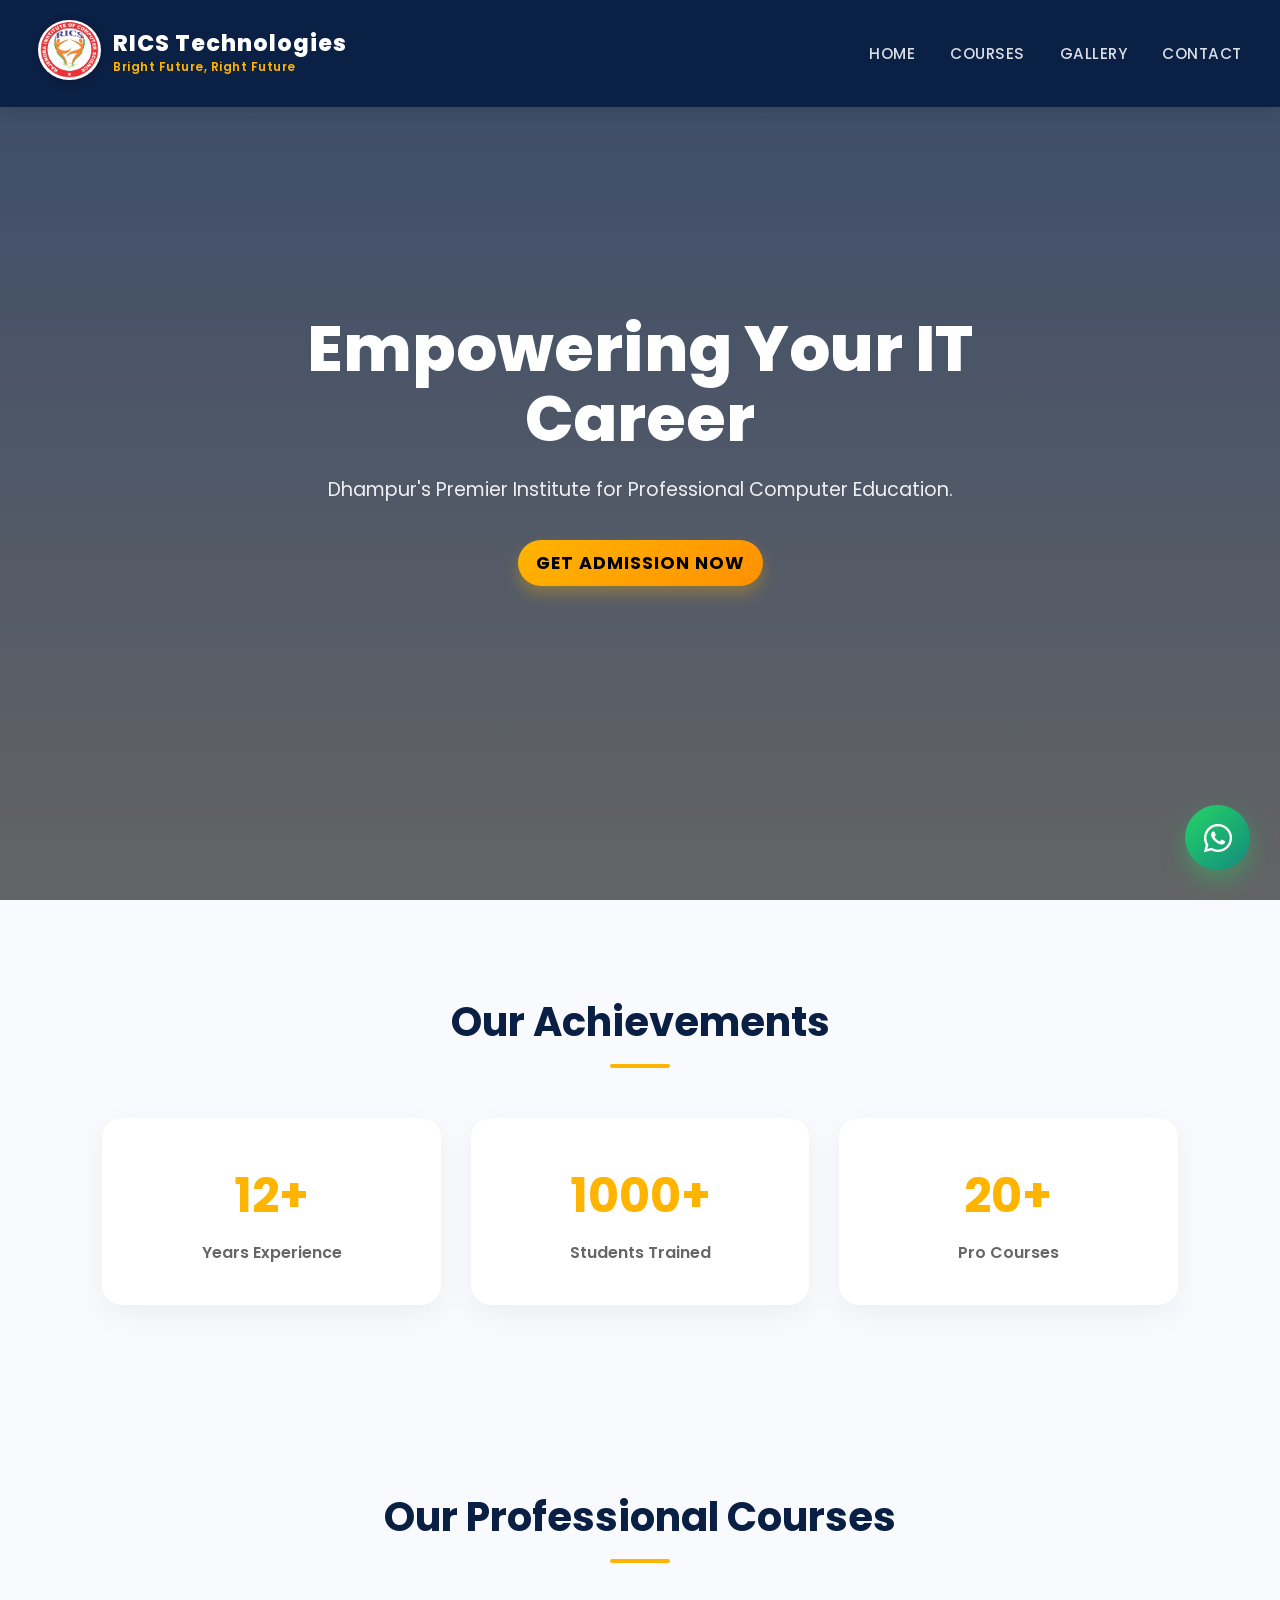
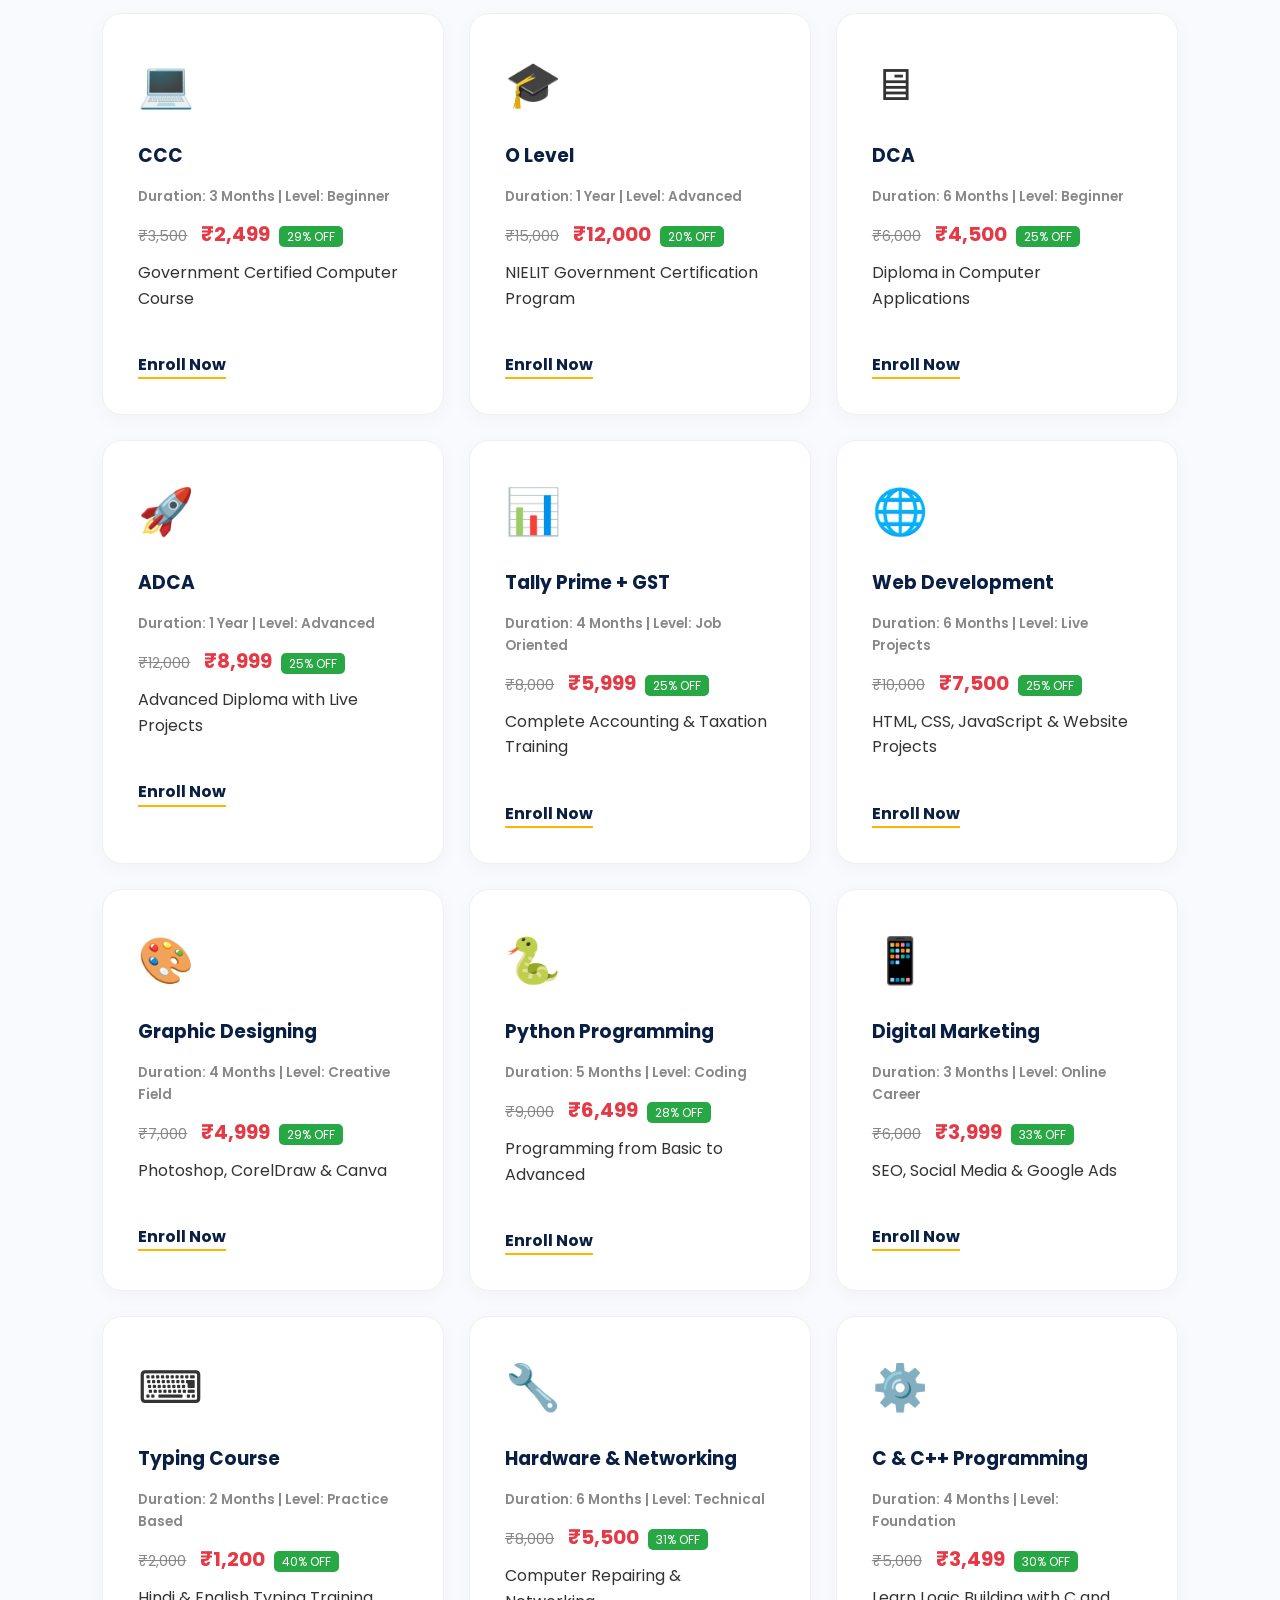
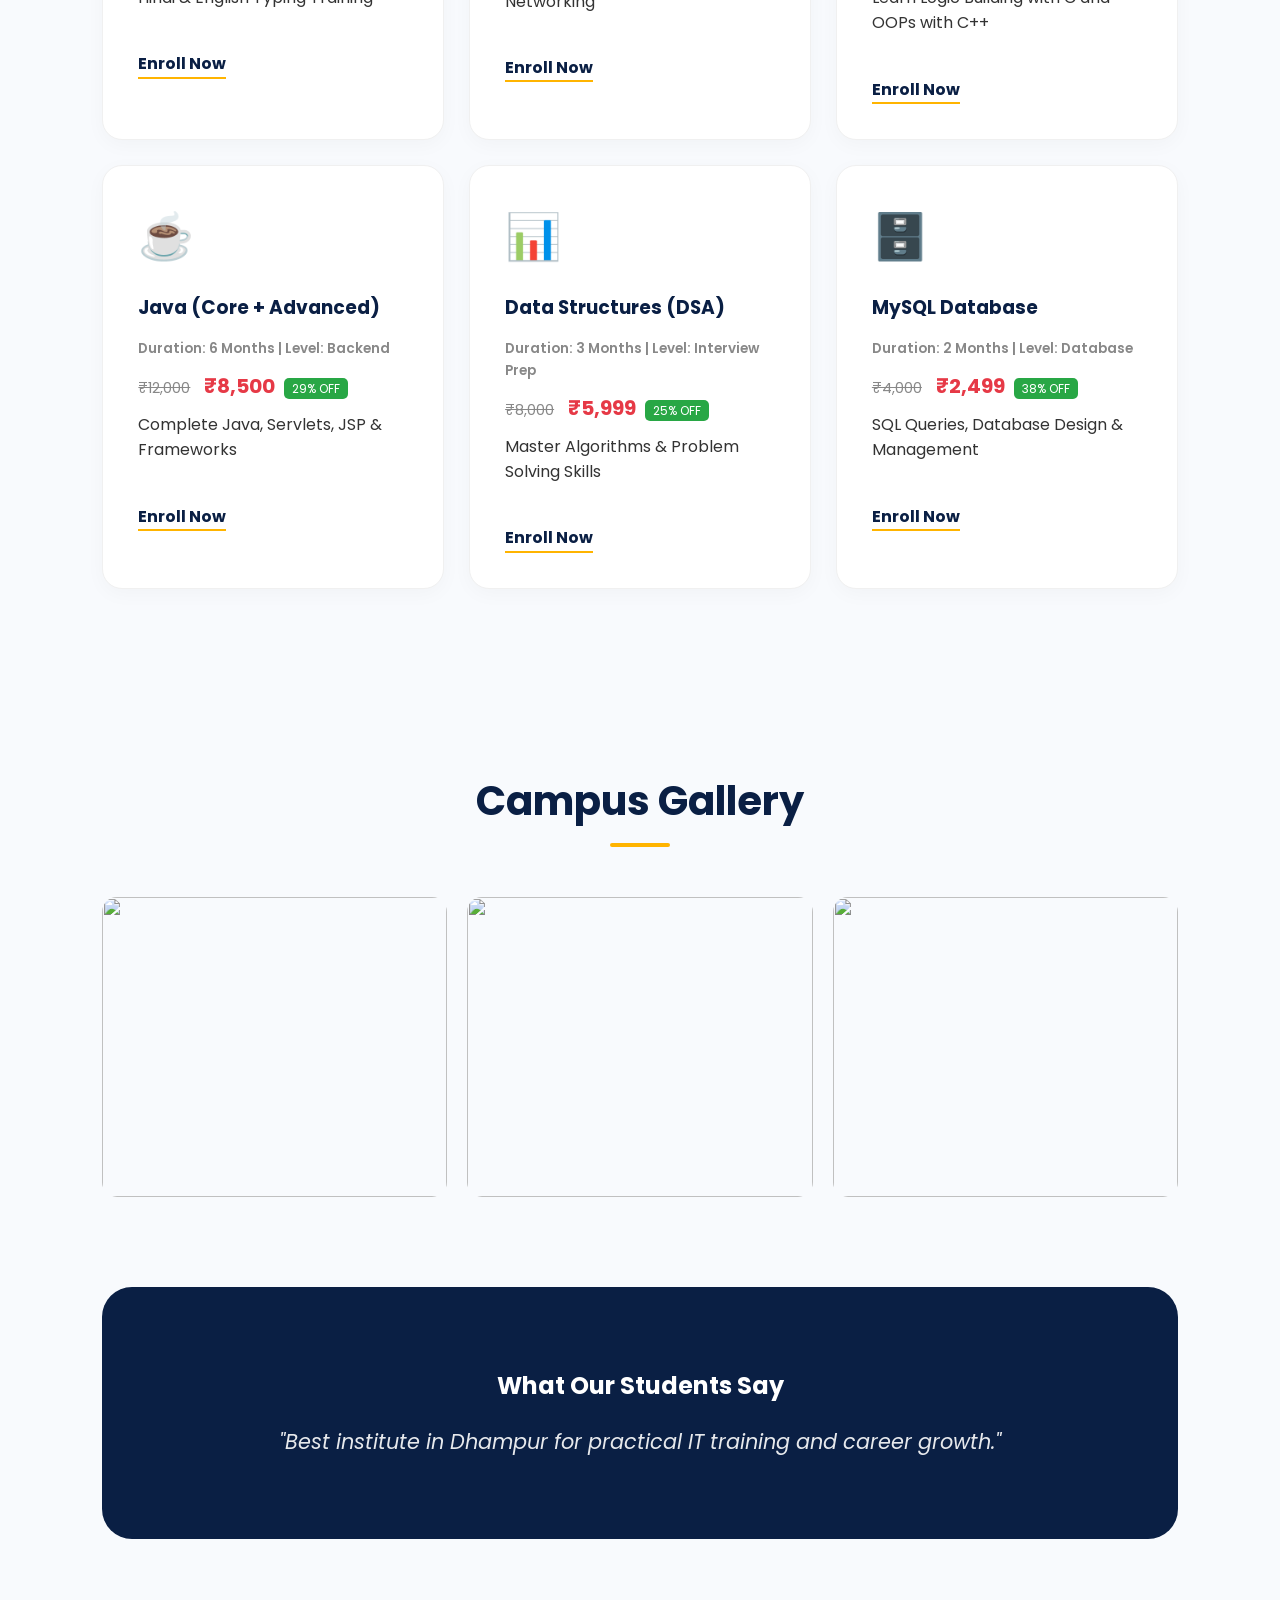
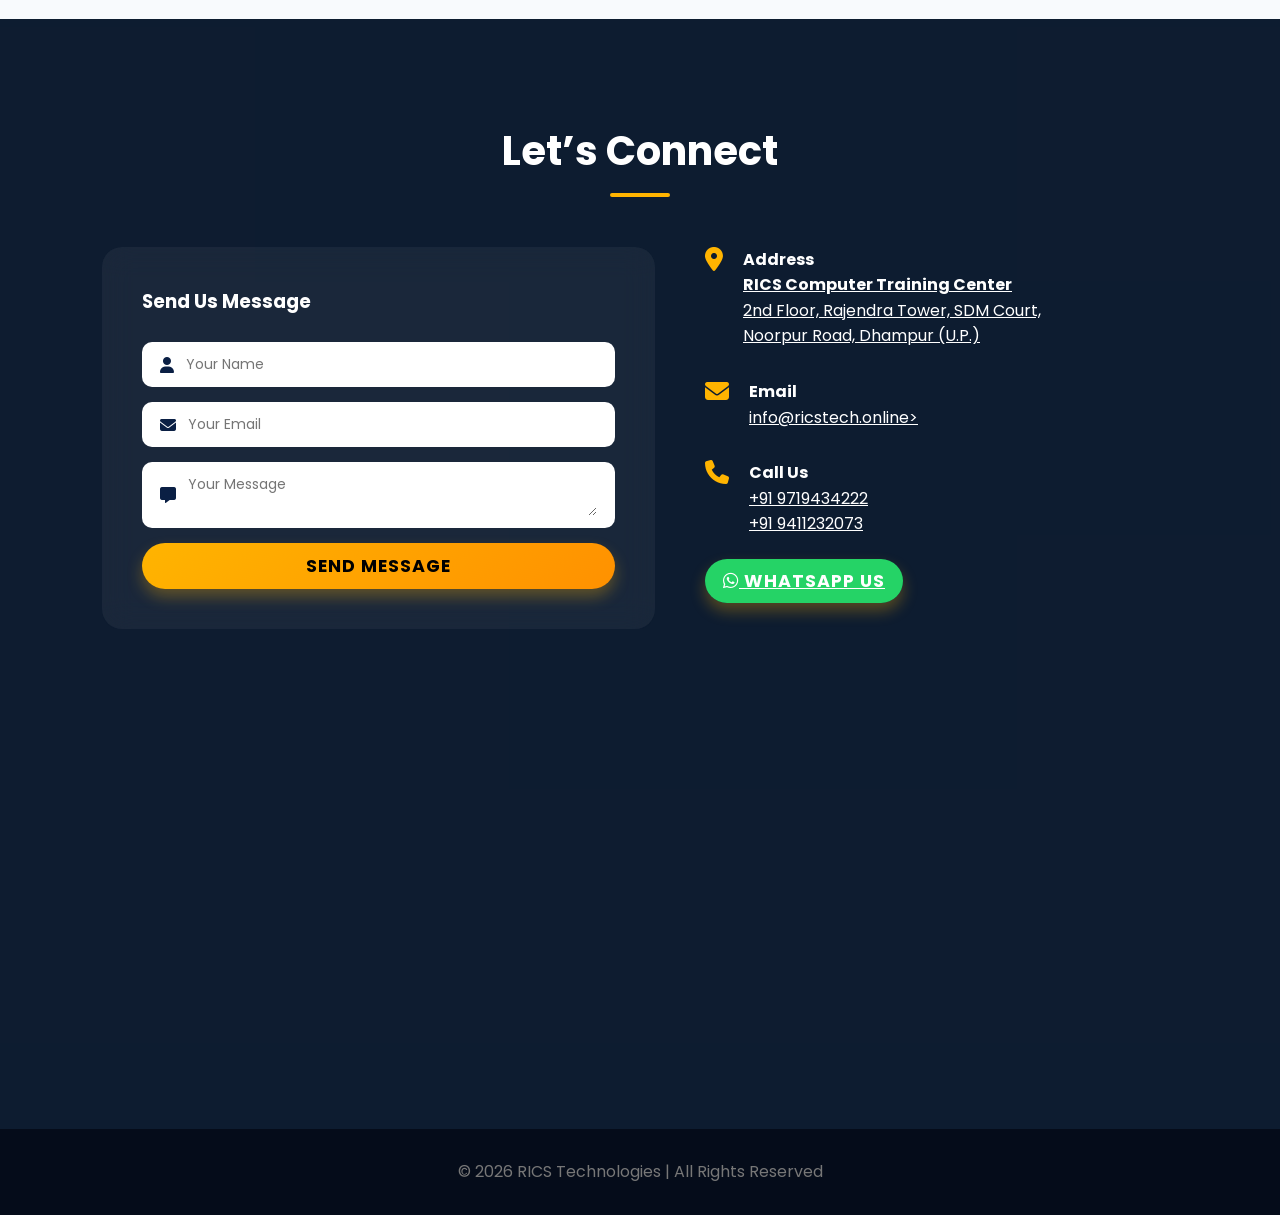
==== commit 7d9ff180: "saving changes" ====
--- a/index.html
+++ b/index.html
@@ -22,7 +22,9 @@
     <nav>
       <div class="nav-logo-container">
         <!-- Logo Image -->
-        <img src="logo.jpeg" alt="RICS Logo" class="nav-logo-img" />
+        <a href="admin.html" class="nav-logo">
+          <img src="logo.jpeg" alt="RICS Logo" class="nav-logo-img" />
+        </a>
 
         <!-- Text Content -->
         <div class="nav-text-wrapper">
